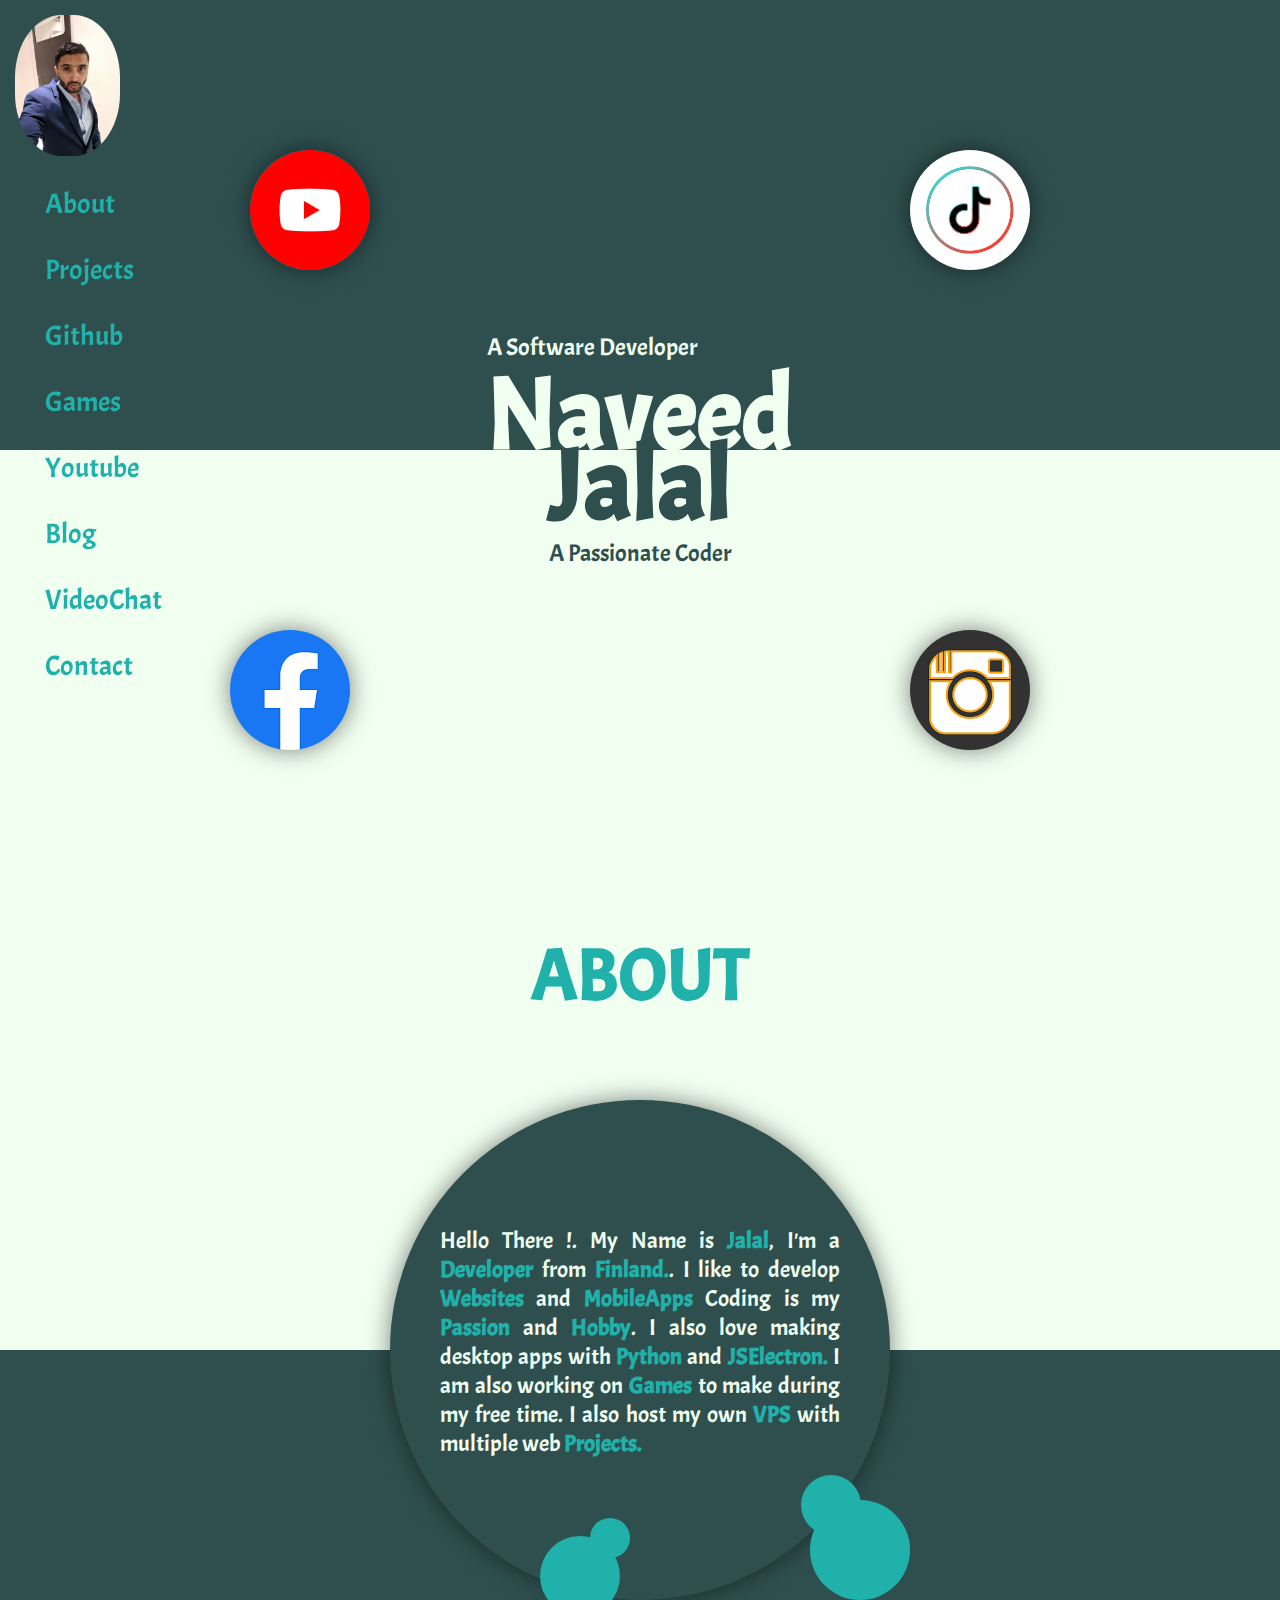
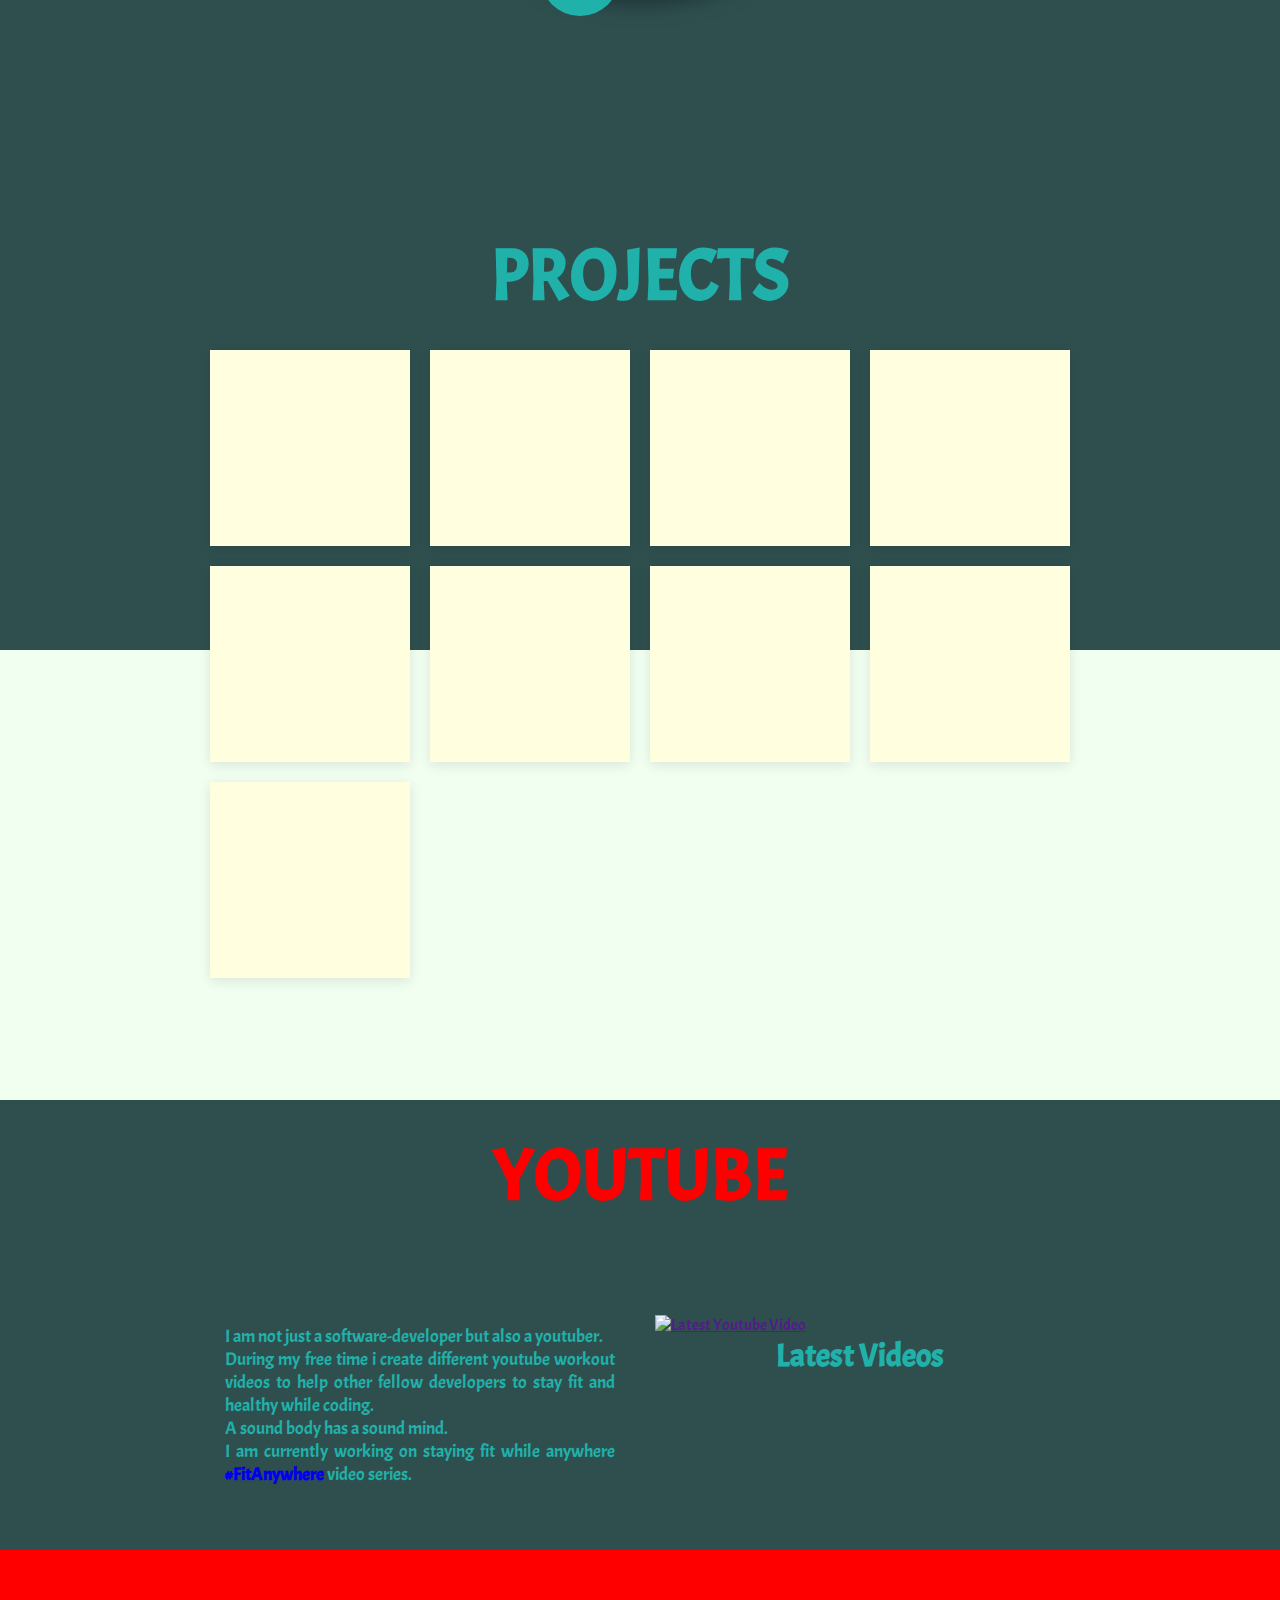
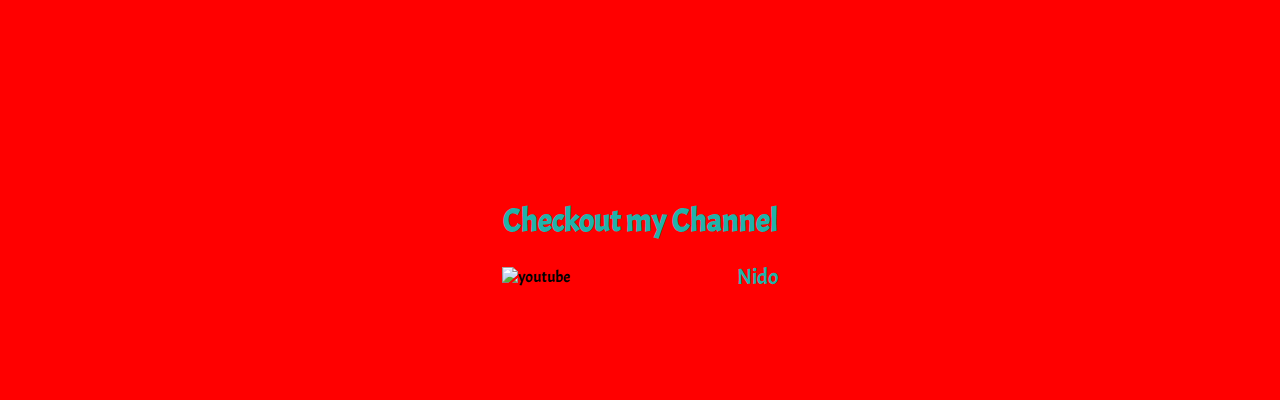
==== index.html @ ad1ca753 "media queries with social media icons" ====
<!DOCTYPE html>
<html lang="en">

<head>
    <meta charset="UTF-8">
    <meta name="viewport" content="width=device-width, initial-scale=1.0">
    <link rel="shortcut icon" href="./Website/assets/images/logo.png" type="image/x-icon" id="favicon">

    <title>Jalal Naveed</title>
    <!-- Google fonts -->
    <link href="https://fonts.googleapis.com/css2?family=Acme&display=swap" rel="stylesheet">
    <!-- Style Sheet-->
    <link rel="stylesheet" href="./Website/assets/scss/main.css">
</head>

<body>
    <nav class="navbar">
        <a href="#about" class="navbar__link">About</a>
        <a href="#projects" class="navbar__link">Projects</a>
        <a href="#" class="navbar__link">Github</a>
        <a href="#" class="navbar__link">Games</a>
        <a href="#youtube" class="navbar__link">Youtube</a>
        <a href="#" class="navbar__link">Blog</a>
        <a href="#" class="navbar__link">VideoChat</a>
        <a href="#" class="navbar__link">Contact</a>
    </nav>



    <header class="section" data-color="dark">
        <image src="./Website/assets/images/logo.png" alt="JN" class="logo">
            <label for="hamburger">
                <input type="checkbox" name="hamburger" id="hamburger">
                <div class="hamburger">
                    <span></span>
                    <span></span>
                    <span></span>
                </div>
            </label>
            <div class="title-container">
                <h2 class="sub-title top">A Software Developer</h2>
                <h1 class="title"></h1>
                <span class="dark">Naveed</span>
                <span class="primary">Jalal</span>

                <!-- <h1>Jalal Naveed</h1> -->

                <h2 class="sub-title bottom">A Passionate Coder</h2>
            </div>

    </header>

    <section class="section" id="about" data-color="light">
        <h2 class="heading">About</h2>
        <div class="content">
            <p>
                Hello There !. My Name is <strong>Jalal</strong>,
                I'm a <strong>Developer</strong> from <strong>Finland.</strong>.
                I like to develop <strong>Websites</strong> and <strong>MobileApps</strong>
                Coding is my <strong>Passion</strong> and <strong>Hobby</strong>. I also
                love making desktop apps with <strong>Python</strong> and <strong>JSElectron.</strong>
                I am also working on <strong>Games</strong> to make during my free time.
                I also host my own <strong>VPS</strong> with multiple web <strong>Projects.</strong>
            </p>
            <div class="bubble"></div>
            <div class="bubble"></div>
            <div class="bubble"></div>
            <div class="bubble"></div>
            <div class="bubble"></div>
        </div>

        <div class="social-media-icons">
            <div class="icon youtube"></div>
            <div class="icon facebook"></div>
            <div class="icon instagram"></div>
            <div class="icon tiktok"></div>
        </div>
    </section>

    <section class="section" id="projects" data-color="light">

        <h2 class="heading">Projects</h2>

        <div class="project-grid">

            <div class="project col-2">
                <div class="image" style="background-image: url('./Website/assets/images/projects/Tenserflow.png')">
                </div>
                <h3 href="#" class="isProject">Machine Learning-Tenserflow</h3>
            </div>

            <div class="project col-2 row-2">
                <div class="image" style="background-image: url('./Website/assets/images/projects/djangoecom.png')">
                </div>
                <h3 href="#" class="isProject">Django-Ecommerce</h3>
            </div>
            <div class="project">
                <div class="image"
                    style="background-image: url('./Website/assets/images/projects/masterthesisrobot.png')"></div>
                <h3 href="#" class="isProject">RoboticsIntelligence-Webots</h3>
            </div>
            <div class="project row-2">
                <div class="image"
                    style="background-image: url('./Website/assets/images/projects/reactjsmovieapp.png')">
                </div>
                <h3 href="#" class="isProject">MovieInfoReactJs</h3>
            </div>
            <div class="project">
                <div class="image" style="background-image: url('./Website/assets/images/projects/Snakegame.png')">
                </div>
                <h3 href="#" class="isProject">ESLint SnakeGame</h3>
            </div>
            <div class="project">
                <div class="image" style="background-image: url('./Website/assets/images/projects/jsvirtualapp.png')">
                </div>
                <h3 href="#" class="isProject">A.I Notes App</h3>
            </div>
            <div class="project">
                <div class="image"
                    style="background-image: url('./Website/assets/images/projects/Mevnstackchatapp.png')">
                </div>
                <h3 href="#" class="isProject">MEVNStack-ChatApp</h3>
            </div>
            <div class="project">
                <div class="image"
                    style="background-image: url('./Website/assets/images/projects/LAMPStack-Chatapp.png')">
                </div>
                <h3 href="#" class="isProject">LAMPStack-ChatApp</h3>
            </div>
            <div class="project">
                <div class="image" style="background-image: url('./Website/assets/images/projects/Djangoblog.png')">
                </div>
                <h3 href="#" class="isProject">Django-BlogApp</h3>
            </div>
        </div>
    </section>


    <section class="section" id="youtube" data-color="light">
        <h2 class="heading">Youtube</h2>
        <div class="description">
            I am not just a software-developer but also a youtuber. <br>During my free time i create different youtube
            workout videos to help other fellow developers to stay fit and healthy while coding.<br> A sound body has a
            sound mind.<br>
            I am currently working on staying fit while anywhere <a href="#" class="content"><b>#FitAnywhere</b>
            </a>video series.
        </div>
        <div class="latest-video">
            <a href="">
                <img
                     src="./Website/assets/images/youtube/youtube-thumbnail.png" 
                     alt="Latest Youtube Video"
                    class="thumbnail"
                    />
            </a>            
            <h3>Latest Videos</h3>
        </div>
        <div class="channel">
            <h3>Checkout my Channel</h3>
            <div class="yt-link">
                <img src="./Website/assets/images/youtube/youtube-logo.png" alt="youtube" class="yt-logo" />
                <p>Nido</p>
            </div>
        </div>
    </section>


    <script src="./Website/assets/js/main.js"></script>   
    </body>
</html>
---- Website/assets/scss/main.css ----
body {
  width: 100%;
  overflow-x: hidden;
  margin: 0;
  padding: 0;
  font-family: 'Acme', sans-serif;
}

.top {
  -ms-flex-item-align: start;
      align-self: flex-start;
  color: honeydew;
  font-size: 55px;
  font-weight: 900;
}

.bottom {
  color: darkslategray;
  font-size: 55px;
  font-weight: 900;
}

.primary {
  font-size: 102px;
  font-weight: 900;
  color: darkslategray;
  line-height: 0.7;
}

.dark {
  font-size: 102px;
  font-weight: 900;
  color: honeydew;
  line-height: 0.7;
}

.light {
  color: lightseagreen;
}

.navbar {
  position: fixed;
  top: 50%;
  left: 30px;
  -webkit-transform: translateY(-50%);
          transform: translateY(-50%);
  z-index: 999;
  display: -webkit-box;
  display: -ms-flexbox;
  display: flex;
  -webkit-box-orient: vertical;
  -webkit-box-direction: normal;
      -ms-flex-direction: column;
          flex-direction: column;
  -webkit-box-pack: center;
      -ms-flex-pack: center;
          justify-content: center;
  -webkit-box-align: start;
      -ms-flex-align: start;
          align-items: flex-start;
}

.navbar .navbar__link {
  margin: 0 15px 30px;
  color: lightseagreen;
  font-size: 28px;
  font-weight: 100;
  text-decoration: none;
  -webkit-box-sizing: border-box;
          box-sizing: border-box;
}

.navbar .navbar__link:hover {
  color: lightseagreen;
  border-bottom: 5px solid lightseagreen;
}

.navbar .navbar__link.light {
  color: lightseagreen;
}

.navbar .navbar__link.light:hover {
  border-bottom: 2px solid #008cdd;
}

@media screen and (max-width: 860px) {
  .navbar {
    left: 15px;
  }
  .navbar .navbar__link {
    font: size 18px;
  }
}

@media screen and (max-width: 768px) {
  .navbar {
    width: 100vw;
    height: 100vh;
    position: fixed;
    left: 100vw;
    -webkit-box-align: end;
        -ms-flex-align: end;
            align-items: flex-end;
    -webkit-box-pack: center;
        -ms-flex-pack: center;
            justify-content: center;
    display: block;
    -webkit-transition: all 0.2s linear;
    transition: all 0.2s linear;
    background: -webkit-gradient(linear, left top, right top, color-stop(50%, darkslategray), color-stop(50%, honeydew));
    background: linear-gradient(to right, darkslategray 50%, honeydew 50%);
  }
  .navbar.active {
    left: 0vw;
  }
  .navbar .navbar__link {
    color: lightseagreen;
    font-size: 14px;
  }
}

.section {
  width: 100vw;
  height: 100vh;
  background: darkslategray;
  background: -webkit-gradient(linear, left top, left bottom, color-stop(50%, darkslategray), color-stop(50%, honeydew));
  background: linear-gradient(to bottom, darkslategray 50%, honeydew 50%);
  display: -ms-grid;
  display: grid;
  -ms-grid-columns: 150px auto 150px;
      grid-template-columns: 150px auto 150px;
  -ms-grid-rows: 150px auto 150px;
      grid-template-rows: 150px auto 150px;
}

.section:nth-child(odd) {
  background: -webkit-gradient(linear, left bottom, left top, color-stop(50%, darkslategray), color-stop(50%, honeydew));
  background: linear-gradient(to top, darkslategray 50%, honeydew 50%);
}

.heading {
  color: lightseagreen;
  font-size: 72px;
  font-weight: 900;
  text-align: center;
  text-transform: uppercase;
  -ms-grid-column: 2;
  -ms-grid-column-span: 1;
  grid-column: 2/3;
  margin: 30px 0px 0px;
}

@media screen and (max-width: 768px) {
  header {
    background: -webkit-gradient(linear, left darkslategray 50%, color-stop(50%, lightseagreen));
    background: linear-gradient(to left darkslategray 50%, lightseagreen 50%);
  }
}

header .logo {
  width: 105px;
  margin: 15px;
  -ms-grid-column: 1;
  -ms-grid-column-span: 1;
  grid-column: 1/2;
  border-radius: 44%;
}

header .title-container {
  -ms-grid-column: 2;
  -ms-grid-column-span: 1;
  grid-column: 2/3;
  -ms-grid-row: 2;
  -ms-grid-row-span: 1;
  grid-row: 2/3;
  justify-self: center;
  display: -webkit-box;
  display: -ms-flexbox;
  display: flex;
  -webkit-box-orient: vertical;
  -webkit-box-direction: normal;
      -ms-flex-direction: column;
          flex-direction: column;
  -webkit-box-pack: center;
      -ms-flex-pack: center;
          justify-content: center;
  -webkit-box-align: center;
      -ms-flex-align: center;
          align-items: center;
}

@media screen and (max-width: 767px) {
  header .title-container {
    -ms-grid-column: 1;
    -ms-grid-column-span: 3;
    grid-column: 1/4;
  }
}

header .title-container .title {
  font-size: 102px;
  font-weight: 900;
  line-height: -2;
  margin: 0;
}

@media screen and (max-width: 1024px) {
  header .title-container .title {
    font-size: 62px;
  }
}

@media screen and (max-width: 767px) {
  header .title-container .title {
    font-size: 48px;
  }
}

header .title-container .sub-title {
  font-size: 24px;
  line-height: 1;
  font-weight: 100;
}

header .title-container .sub-title.dark {
  -ms-flex-item-align: start;
      align-self: flex-start;
}

header .title-container .sub-title.primary {
  -ms-flex-item-align: end;
      align-self: flex-end;
}

@media screen and (max-width: 767px) {
  header .title-container .sub-title {
    font-size: 18px;
  }
}

header label {
  display: none;
  position: fixed;
  z-index: 999;
  top: 30px;
  right: 30px;
  width: 45px;
  height: 23px;
}

header label input {
  display: none;
}

header label input:checked ~ .hamburger span {
  margin: 0;
  -webkit-transition: all 0.1s linear;
  transition: all 0.1s linear;
}

header label input:checked ~ .hamburger span:first-child {
  -webkit-transform-origin: 75%, 0%;
          transform-origin: 75%, 0%;
  -webkit-transform: rotate(295deg);
          transform: rotate(295deg);
}

header label input:checked ~ .hamburger span:nth-child(2) {
  opacity: 0;
}

header label input:checked ~ .hamburger span:last-of-type {
  -webkit-transform-origin: 75%, 100%;
          transform-origin: 75%, 100%;
  -webkit-transform: rotate(-295deg);
          transform: rotate(-295deg);
}

header label .hamburger span {
  display: block;
  width: 100%;
  height: 5px;
  margin-bottom: 4px;
  border-radius: 3px;
  background: lightseagreen;
  -webkit-transition: all 0.2s linear;
  transition: all 0.2s linear;
}

header label .hamburger span:last-of-type {
  margin-bottom: 0px;
}

@media screen and (max-width: 768px) {
  header label {
    display: block;
  }
}

@media screen and (max-width: 320px) {
  header label {
    display: block;
  }
}

#about {
  display: -ms-grid;
  display: grid;
  -ms-grid-columns: 1fr 3fr 1fr;
      grid-template-columns: 1fr 3fr 1fr;
  -ms-grid-rows: 1fr 3fr 1fr;
      grid-template-rows: 1fr 3fr 1fr;
}

#about .content {
  -ms-grid-column: 2;
  -ms-grid-column-span: 1;
  grid-column: 2/3;
  -ms-grid-row: 2;
  -ms-grid-row-span: 1;
  grid-row: 2/3;
  width: 400px;
  height: 400px;
  border-radius: 50%;
  padding: 50px;
  background: darkslategray;
  -webkit-box-shadow: 0px 0px 25px 0px rgba(0, 0, 0, 0.5);
          box-shadow: 0px 0px 25px 0px rgba(0, 0, 0, 0.5);
  justify-self: center;
  -ms-flex-item-align: center;
      align-self: center;
  position: relative;
  display: -webkit-box;
  display: -ms-flexbox;
  display: flex;
  -webkit-box-pack: center;
      -ms-flex-pack: center;
          justify-content: center;
  -webkit-box-align: center;
      -ms-flex-align: center;
          align-items: center;
}

@media screen and (max-width: 768px) {
  #about .content {
    -ms-grid-column: 1;
    -ms-grid-column-span: 3;
    grid-column: 1/4;
    width: 300px;
    height: 320px;
    padding: 40px;
  }
}

#about .content p {
  color: honeydew;
  font-size: 23px;
  font-weight: 100;
  text-align: justify;
  margin-top: 6px;
}

#about .content p strong {
  color: lightseagreen;
  font-weight: 800;
}

@media screen and (max-width: 768px) {
  #about .content p {
    font-size: 16px;
  }
}

#about .content .bubble {
  background: lightseagreen;
  border-radius: 50%;
  position: absolute;
}

#about .content .bubble:nth-child(2) {
  width: 80px;
  height: 80px;
  left: 30%;
  bottom: 0%;
  -webkit-transform: translateY(20%);
          transform: translateY(20%);
}

#about .content .bubble:nth-child(3) {
  width: 40px;
  height: 40px;
  left: 40%;
  bottom: 10%;
  -webkit-transform: translateY(20%);
          transform: translateY(20%);
}

#about .content .bubble:nth-child(4) {
  width: 100px;
  height: 100px;
  left: 100%;
  top: 80%;
  -webkit-transform: translateX(-80%);
          transform: translateX(-80%);
}

#about .content .bubble:nth-child(5) {
  width: 60px;
  height: 60px;
  left: 75%;
  top: 75%;
  -webkit-transform: translateX(60%);
          transform: translateX(60%);
}

@media screen and (max-width: 766px) {
  #about .content .bubble {
    display: block;
  }
}

#about .icon {
  width: 120px;
  height: 120px;
  border-radius: 50%;
  position: absolute;
  background-color: lightseagreen;
  background-repeat: no-repeat;
  background-position: center;
  -webkit-box-shadow: 0px 0px 25px 0px rgba(0, 0, 0, 0.5);
          box-shadow: 0px 0px 25px 0px rgba(0, 0, 0, 0.5);
  -webkit-animation: sinkOut 0.5s forwards;
          animation: sinkOut 0.5s forwards;
}

#about .icon:hover {
  -webkit-animation: sinkIn 0.5s forwards;
          animation: sinkIn 0.5s forwards;
}

#about .icon.youtube {
  top: 150px;
  left: 250px;
  background-image: url("/Website/assets/images/about/youtube.png");
  background-size: contain;
}

#about .icon.facebook {
  bottom: 150px;
  left: 230px;
  background-image: url("/Website/assets/images/about/facebook.png");
  background-size: 200;
}

#about .icon.instagram {
  bottom: 150px;
  right: 250px;
  background-image: url("/Website/assets/images/about/instagram.png");
  background-size: 700;
}

#about .icon.tiktok {
  top: 150px;
  right: 250px;
  background-image: url("/Website/assets/images/about/tiktok.png");
  background-size: contain;
}

@-webkit-keyframes sinkIn {
  0% {
    -webkit-box-shadow: 0px 0px 25px 0px rgba(0, 0, 0, 0.5);
            box-shadow: 0px 0px 25px 0px rgba(0, 0, 0, 0.5);
  }
  50% {
    -webkit-box-shadow: none;
            box-shadow: none;
  }
  100% {
    -webkit-box-shadow: insert 0px 0px 15px 0px rgba(0, 0, 0, 0.5);
            box-shadow: insert 0px 0px 15px 0px rgba(0, 0, 0, 0.5);
  }
}

@keyframes sinkIn {
  0% {
    -webkit-box-shadow: 0px 0px 25px 0px rgba(0, 0, 0, 0.5);
            box-shadow: 0px 0px 25px 0px rgba(0, 0, 0, 0.5);
  }
  50% {
    -webkit-box-shadow: none;
            box-shadow: none;
  }
  100% {
    -webkit-box-shadow: insert 0px 0px 15px 0px rgba(0, 0, 0, 0.5);
            box-shadow: insert 0px 0px 15px 0px rgba(0, 0, 0, 0.5);
  }
}

@-webkit-keyframes sinkOut {
  0% {
    -webkit-box-shadow: insert 0px 0px 15px 0px rgba(0, 0, 0, 0.5);
            box-shadow: insert 0px 0px 15px 0px rgba(0, 0, 0, 0.5);
  }
  50% {
    -webkit-box-shadow: none;
            box-shadow: none;
  }
  100% {
    -webkit-box-shadow: 0px 0px 25px 0px rgba(0, 0, 0, 0.5);
            box-shadow: 0px 0px 25px 0px rgba(0, 0, 0, 0.5);
  }
}

@keyframes sinkOut {
  0% {
    -webkit-box-shadow: insert 0px 0px 15px 0px rgba(0, 0, 0, 0.5);
            box-shadow: insert 0px 0px 15px 0px rgba(0, 0, 0, 0.5);
  }
  50% {
    -webkit-box-shadow: none;
            box-shadow: none;
  }
  100% {
    -webkit-box-shadow: 0px 0px 25px 0px rgba(0, 0, 0, 0.5);
            box-shadow: 0px 0px 25px 0px rgba(0, 0, 0, 0.5);
  }
}

#projects .project-grid {
  -ms-grid-column: 2;
  -ms-grid-column-span: 1;
  grid-column: 2/3;
  -ms-grid-row: 2;
  -ms-grid-row-span: 1;
  grid-row: 2/3;
  display: -ms-grid;
  display: grid;
  -ms-grid-columns: (350px)[4];
      grid-template-columns: repeat(4, 350px);
  -ms-grid-rows: (196px)[3];
      grid-template-rows: repeat(3, 196px);
  grid-gap: 20px;
  -ms-grid-column-align: center;
      justify-self: center;
  -ms-grid-row-align: center;
      align-self: center;
}

#projects .project-grid .project {
  position: relative;
  background: lightyellow;
  display: -webkit-box;
  display: -ms-flexbox;
  display: flex;
  -webkit-box-pack: center;
      -ms-flex-pack: center;
          justify-content: center;
  -webkit-box-align: center;
      -ms-flex-align: center;
          align-items: center;
  -webkit-box-shadow: 0px 3px 12px 0px rgba(0, 0, 0, 0.1);
          box-shadow: 0px 3px 12px 0px rgba(0, 0, 0, 0.1);
}

#projects .project-grid .project.col-2 {
  grid-column: span 1;
}

#projects .project-grid .project.row-2 {
  grid-row: span 1;
}

#projects .project-grid .project .image {
  width: 100%;
  height: 100%;
  background-position: center;
  background-size: cover;
  background-repeat: no-repeat;
  -webkit-transition: -webkit-filter 0.2s linear;
  transition: -webkit-filter 0.2s linear;
  transition: filter 0.2s linear;
  transition: filter 0.2s linear, -webkit-filter 0.2s linear;
}

#projects .project-grid .project h3 {
  position: absolute;
  width: 100%;
  font-size: 32px;
  color: silver;
  line-height: 196px;
  text-align: center;
  font-weight: 700;
}

#projects .project-grid .project h3 a {
  color: inherit;
  text-decoration: none;
}

#projects .project-grid .project .isProject {
  opacity: 0;
  color: lightseagreen;
  -webkit-transition: opacity 0.2s linear;
  transition: opacity 0.2s linear;
  text-shadow: 3px 3px rgba(0, 0, 0, 0.2);
}

#projects .project-grid .project:hover h3 {
  opacity: 1;
  display: block;
}

#projects .project-grid .project:hover .image {
  -webkit-filter: saturate(0) blur(5px);
          filter: saturate(0) blur(5px);
}

@media screen and (max-width: 1919px) {
  #projects .project-grid {
    -ms-grid-columns: (300px)[4];
        grid-template-columns: repeat(4, 300px);
    -ms-grid-rows: 6, 168px;
        grid-template-rows: 6, 168px;
  }
}

@media screen and (max-width: 1600px) {
  #projects .project-grid {
    -ms-grid-columns: (230px)[4];
        grid-template-columns: repeat(4, 230px);
    -ms-grid-rows: 6, 129px;
        grid-template-rows: 6, 129px;
  }
  #projects .project-grid .project h3 {
    font-size: 32px;
  }
}

@media screen and (max-width: 1366px) {
  #projects .project-grid {
    -ms-grid-columns: (200px)[4];
        grid-template-columns: repeat(4, 200px);
    -ms-grid-rows: 6, 112px;
        grid-template-rows: 6, 112px;
  }
  #projects .project-grid .project h3 {
    font-size: 22px;
  }
}

@media screen and (max-width: 960px) {
  #projects .project-grid {
    -ms-grid-columns: (180px)[3];
        grid-template-columns: repeat(3, 180px);
    -ms-grid-rows: 5, 101px;
        grid-template-rows: 5, 101px;
  }
}

@media screen and (max-width: 768px) {
  #projects .project-grid {
    -ms-grid-columns: (1fr)[2];
        grid-template-columns: repeat(2, 1fr);
    -ms-grid-rows: 10, 150px;
        grid-template-rows: 10, 150px;
    width: 100%;
    grid-column: span 1;
    padding: 20px;
    -webkit-box-sizing: border-box;
            box-sizing: border-box;
  }
  #projects .project-grid .project h3 {
    font-size: 32px;
  }
  #projects .project-grid .project.col-2 {
    grid-column: span 1;
  }
  #projects .project-grid .project.row-2 {
    grid-row: span 1;
  }
}

@media screen and (max-width: 640px) {
  #projects .project-grid {
    -ms-grid-columns: (1fr)[1];
        grid-template-columns: repeat(1, 1fr);
    -ms-grid-rows: 10, 550px;
        grid-template-rows: 10, 550px;
  }
}

@media screen and (max-width: 1024px) {
  #projects {
    -ms-grid-columns: 125px auto;
        grid-template-columns: 125px auto;
  }
}

@media screen and (max-width: 768px) {
  #projects {
    -ms-grid-columns: 1fr;
        grid-template-columns: 1fr;
  }
  #projects .heading {
    grid-column: auto;
  }
}

@media screen and (max-width: 640px) {
  #projects {
    height: auto;
  }
}

#youtube {
  background: -webkit-gradient(linear, left bottom, left top, color-stop(50%, #ff0000), color-stop(50%, darkslategray));
  background: linear-gradient(to top, #ff0000 50%, darkslategray 50%);
  -ms-grid-columns: 200px 1fr 1fr 200px;
      grid-template-columns: 200px 1fr 1fr 200px;
  -ms-grid-rows: 200px 1fr 200px;
      grid-template-rows: 200px 1fr 200px;
}

#youtube .heading {
  color: red;
  -ms-grid-column: 2;
  -ms-grid-column-span: 2;
  grid-column: 2/4;
}

@media screen and (max-width: 768px) {
  #youtube .heading {
    grid-column: auto;
    grid-row: auto;
  }
}

#youtube h3 {
  color: lightseagreen;
  font-size: 32px;
  text-align: center;
  margin: 0;
  padding: 0;
}

#youtube .description {
  -ms-grid-column: 2;
  -ms-grid-column-span: 1;
  grid-column: 2/3;
  -ms-grid-row: 2;
  -ms-grid-row-span: 1;
  grid-row: 2/3;
  padding: 25px;
  -webkit-box-sizing: border-box;
          box-sizing: border-box;
  color: lightseagreen;
  -ms-grid-column-align: center;
      justify-self: center;
  width: 100%;
  max-width: 620px;
  font-size: 18px;
  text-align: justify;
}

#youtube .description a {
  text-decoration: none;
  width: 50%;
  height: 50%;
  max-width: 520px;
}

@media screen and (max-width: 768px) {
  #youtube .description {
    grid-column: auto;
    grid-row: auto;
  }
}

#youtube .latest-video {
  -ms-grid-column: 3;
  -ms-grid-column-span: 1;
  grid-column: 3/4;
  -ms-grid-row: 2;
  -ms-grid-row-span: 1;
  grid-row: 2/3;
  padding: 15px;
  -webkit-box-sizing: border-box;
          box-sizing: border-box;
}

#youtube .latest-video .thumbnail {
  display: block;
  width: 100%;
  max-width: 420px;
  margin: 0 auto;
}

@media screen and (max-width: 768px) {
  #youtube .latest-video {
    grid-column: auto;
    grid-row: auto;
  }
}

#youtube .channel {
  -ms-grid-column: 1;
  -ms-grid-column-span: 4;
  grid-column: 1/5;
  -ms-grid-row: 3;
  -ms-grid-row-span: 1;
  grid-row: 3/4;
}

#youtube .channel .yt-link {
  display: -webkit-box;
  display: -ms-flexbox;
  display: flex;
  -webkit-box-pack: center;
      -ms-flex-pack: center;
          justify-content: center;
  -webkit-box-align: center;
      -ms-flex-align: center;
          align-items: center;
}

#youtube .channel .yt-link .yt-logo {
  width: 220px;
}

#youtube .channel .yt-link p {
  color: lightseagreen;
  font-size: 22px;
  margin-left: 15px;
}

@media screen and (max-width: 768px) {
  #youtube .channel {
    grid-column: auto;
    grid-row: auto;
  }
}

@media screen and (max-width: 768px) {
  #youtube {
    -ms-grid-columns: auto;
        grid-template-columns: auto;
    -ms-grid-rows: auto;
        grid-template-rows: auto;
  }
}

@media screen and (max-width: 640px) {
  #youtube {
    height: auto;
  }
}
/*# sourceMappingURL=main.css.map */
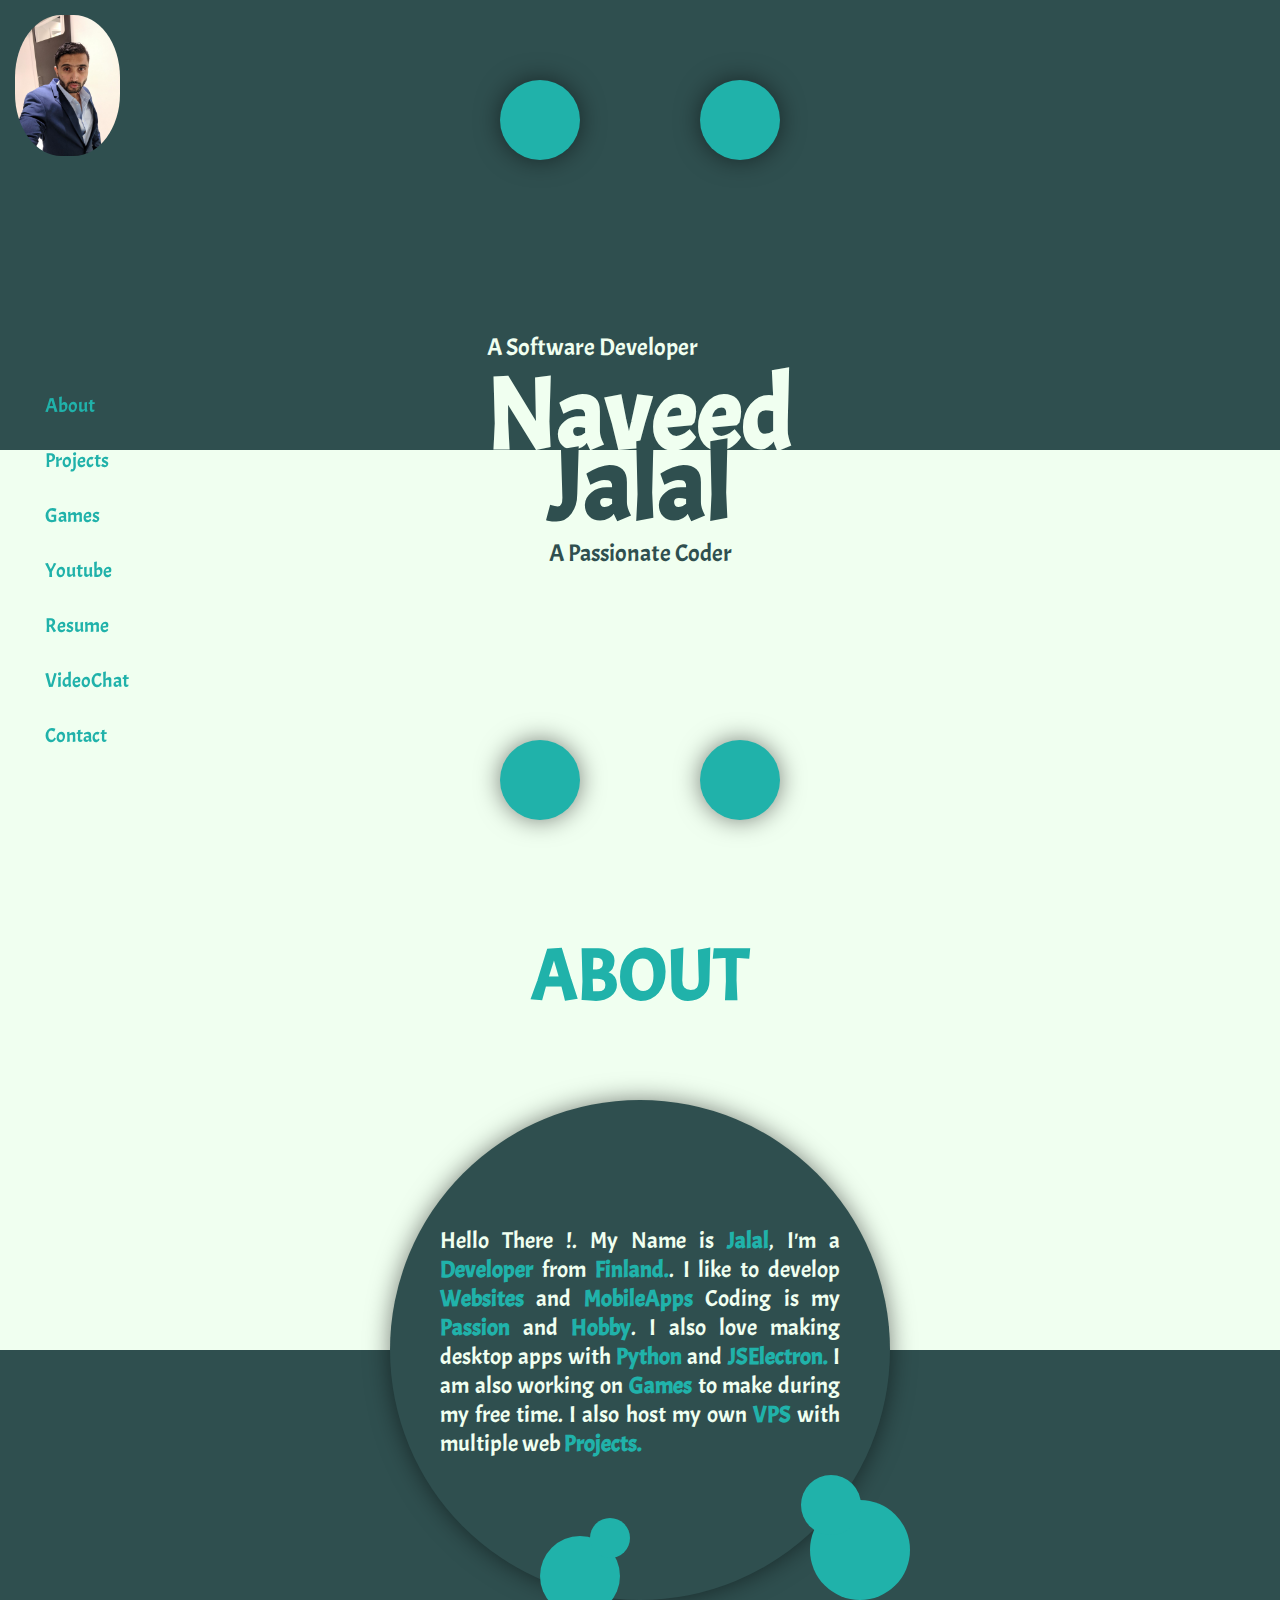
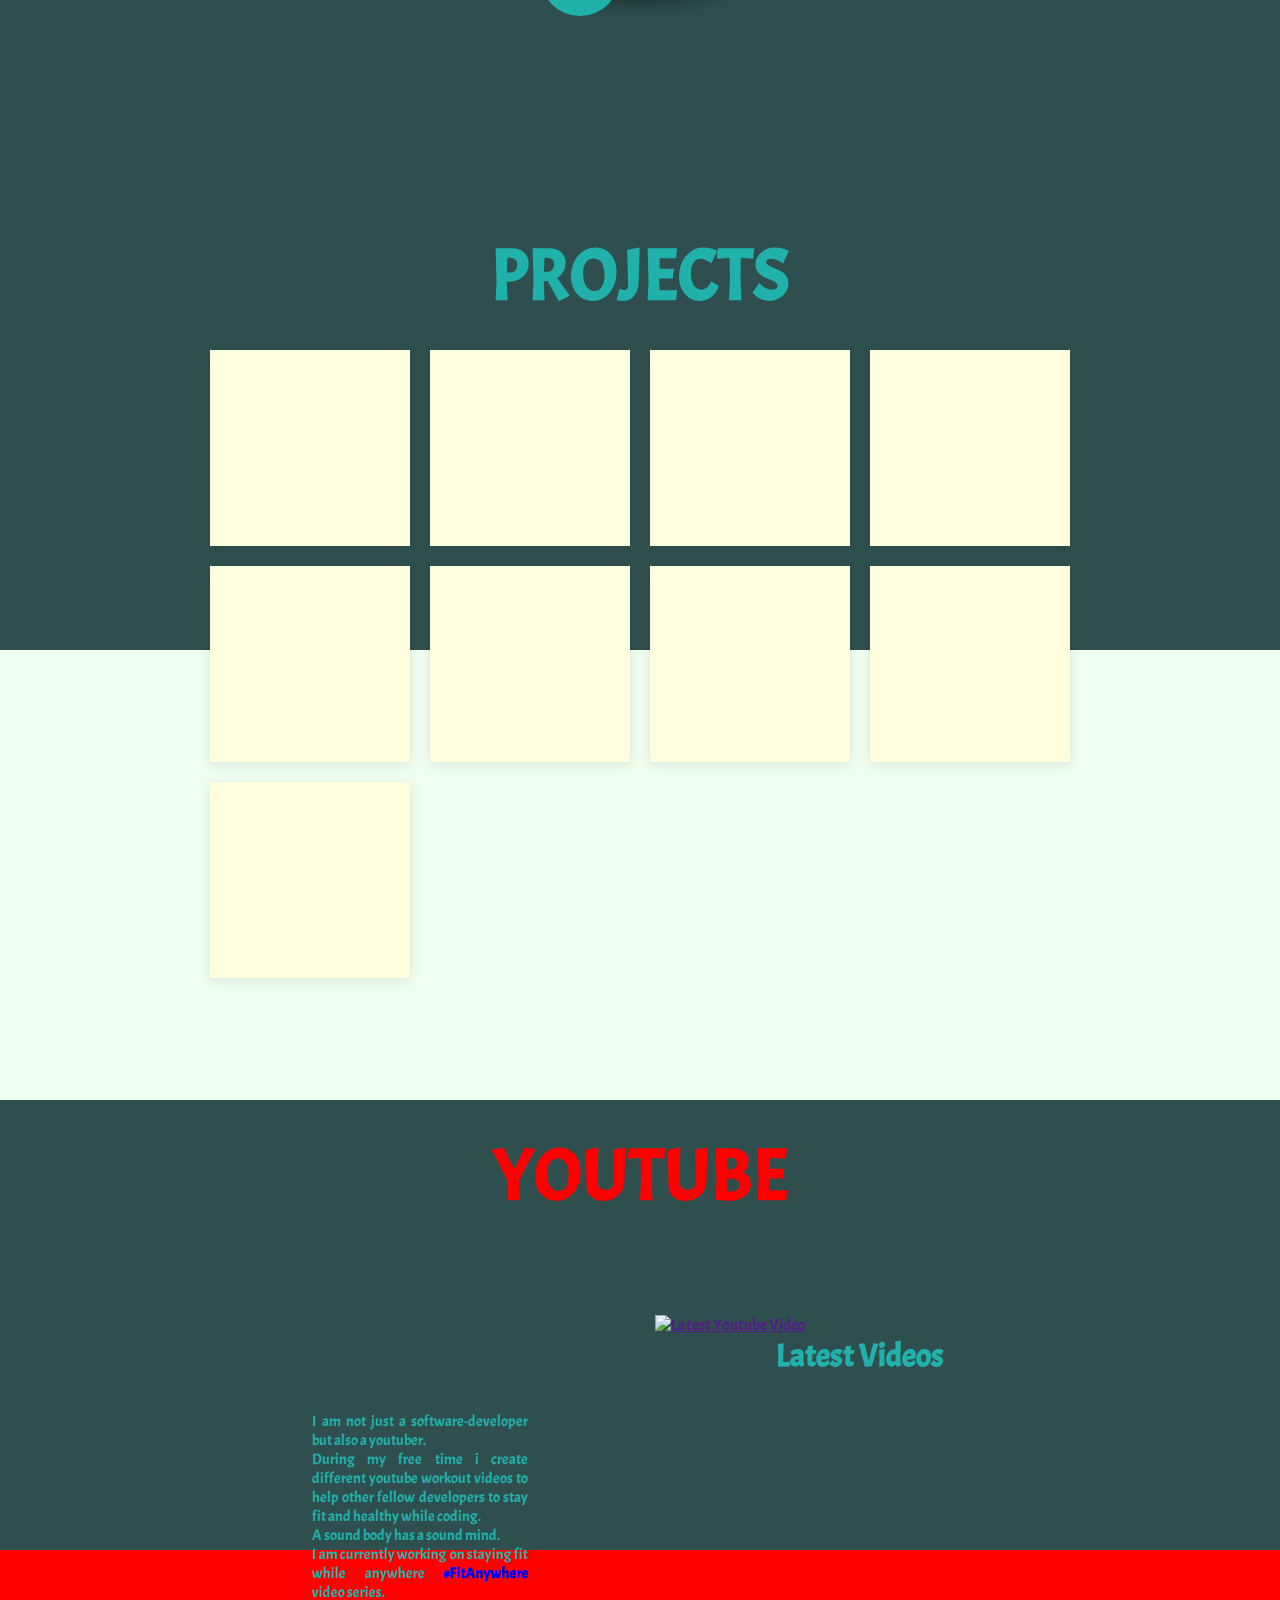
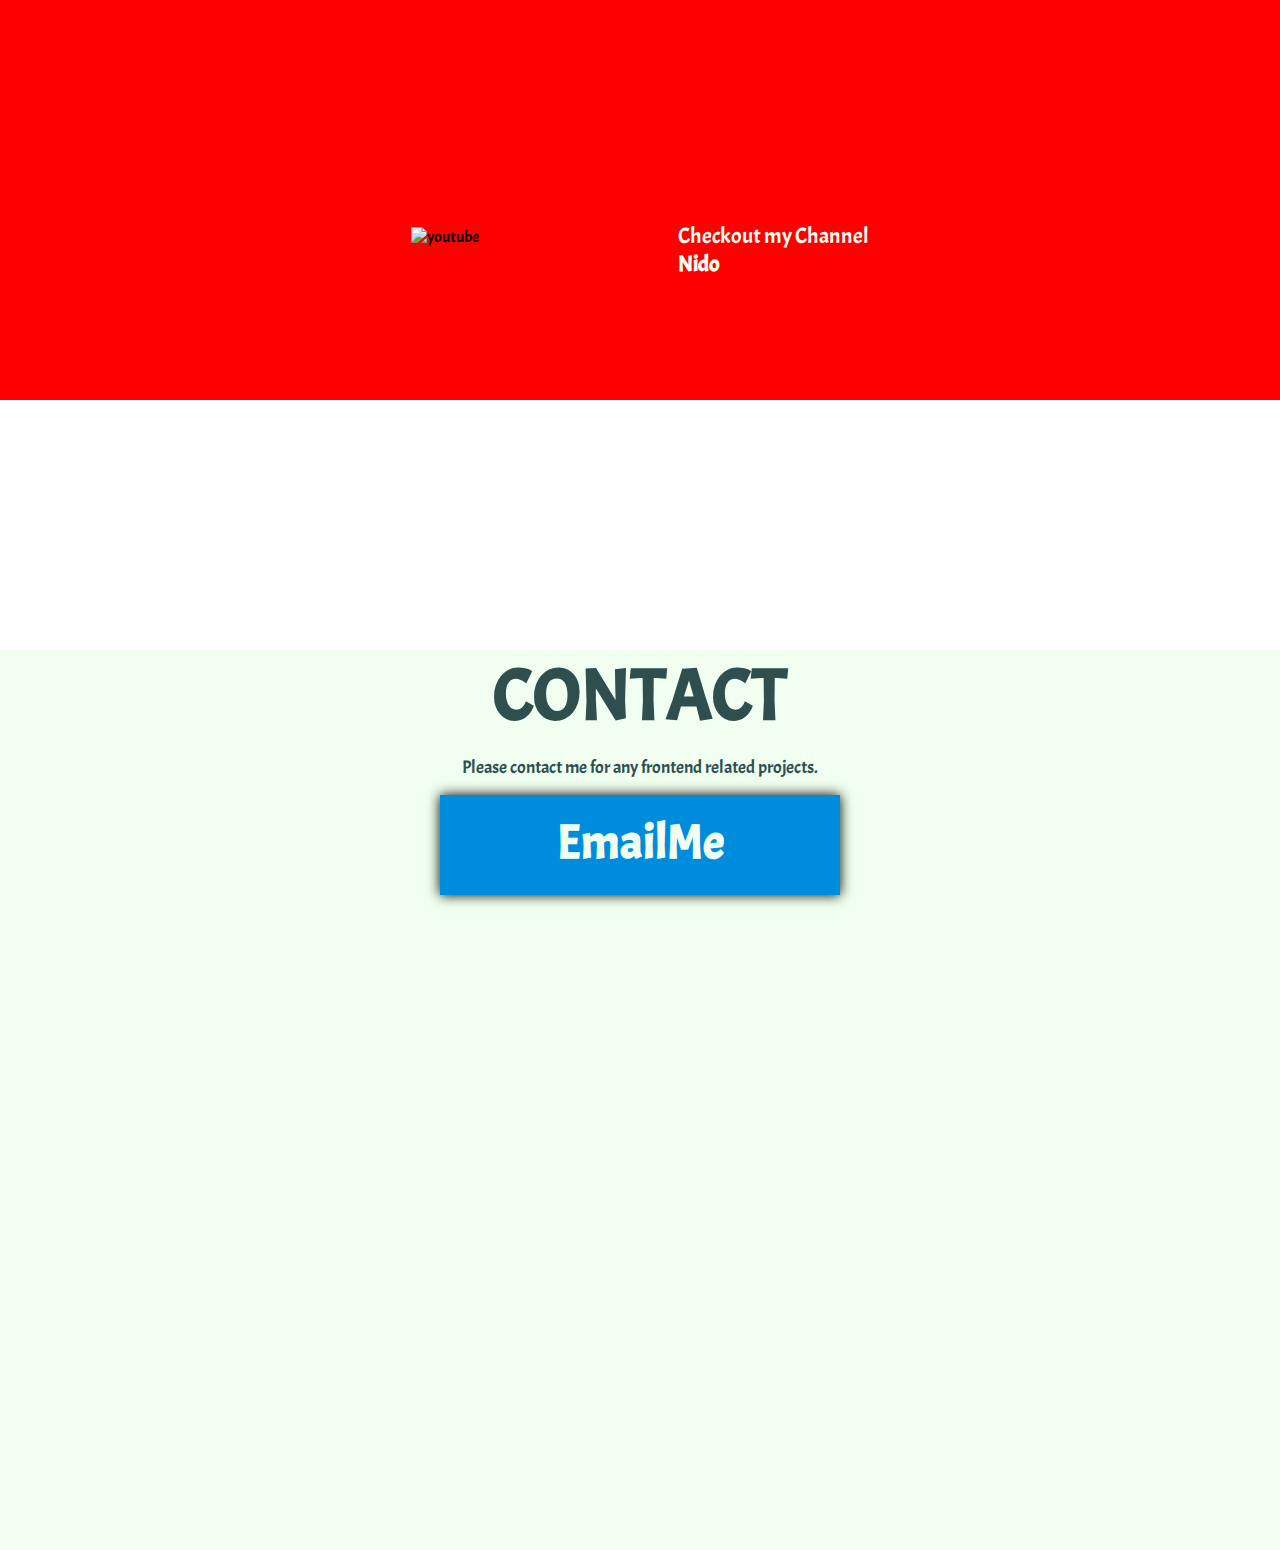
==== commit 96228f4e: "NavBar Links Updated" ====
--- a/index.html
+++ b/index.html
@@ -15,14 +15,13 @@
 
 <body>
     <nav class="navbar">
-        <a href="#about" class="navbar__link">About</a>
+        <a href="https://www.linkedin.com/in/jalalnaveed/" class="navbar__link">About</a>
         <a href="#projects" class="navbar__link">Projects</a>
-        <a href="#" class="navbar__link">Github</a>
         <a href="#" class="navbar__link">Games</a>
-        <a href="#youtube" class="navbar__link">Youtube</a>
-        <a href="#" class="navbar__link">Blog</a>
-        <a href="#" class="navbar__link">VideoChat</a>
-        <a href="#" class="navbar__link">Contact</a>
+        <a href="https://www.youtube.com/channel/UCjbCbxjOFMat-D_lZ8atgcg" class="navbar__link">Youtube</a>
+        <a href="https://media-exp1.licdn.com/media/AAYUAgR3AAgAAQAAAAAAADHBaIXjFEA9RyOfC7z42BXDLw.png" class="navbar__link">Resume</a>
+        <a href="https://discord.gg/VKcAu6X5" class="navbar__link">VideoChat</a>
+        <a href="#contact" class="navbar__link">Contact</a>
     </nav>
 
 
@@ -156,15 +155,22 @@
             <h3>Latest Videos</h3>
         </div>
         <div class="channel">
-            <h3>Checkout my Channel</h3>
+            <h3></h3>
             <div class="yt-link">
                 <img src="./Website/assets/images/youtube/youtube-logo.png" alt="youtube" class="yt-logo" />
-                <p>Nido</p>
+                <p>Checkout my Channel <br> <strong>Nido</strong></p>
             </div>
         </div>
     </section>
-
+  
+    <footer id="contact">
+        <div class="container">
+        <h2 class="heading">Contact </h2>
+        <p>Please contact me for any frontend related projects.</p>
+        <a href="mailto:syednaveedjalal@gmail.com" class="button">EmailMe</a>
+    </div>
+    </footer>
 
     <script src="./Website/assets/js/main.js"></script>   
     </body>
-</html>+</html>
--- a/Website/assets/scss/main.css
+++ b/Website/assets/scss/main.css
@@ -6,41 +6,41 @@
   font-family: 'Acme', sans-serif;
 }
 
-.top {
+body .top {
   -ms-flex-item-align: start;
       align-self: flex-start;
   color: honeydew;
   font-size: 55px;
-  font-weight: 900;
-}
-
-.bottom {
+  font-weight: 700;
+}
+
+body .bottom {
   color: darkslategray;
   font-size: 55px;
   font-weight: 900;
 }
 
-.primary {
+body .primary {
   font-size: 102px;
   font-weight: 900;
   color: darkslategray;
   line-height: 0.7;
 }
 
-.dark {
+body .dark {
   font-size: 102px;
   font-weight: 900;
   color: honeydew;
   line-height: 0.7;
 }
 
-.light {
+body .light {
   color: lightseagreen;
 }
 
-.navbar {
+body .navbar {
   position: fixed;
-  top: 50%;
+  top: 65%;
   left: 30px;
   -webkit-transform: translateY(-50%);
           transform: translateY(-50%);
@@ -60,40 +60,40 @@
           align-items: flex-start;
 }
 
-.navbar .navbar__link {
+body .navbar .navbar__link {
   margin: 0 15px 30px;
   color: lightseagreen;
-  font-size: 28px;
+  font-size: 20px;
   font-weight: 100;
   text-decoration: none;
   -webkit-box-sizing: border-box;
           box-sizing: border-box;
 }
 
-.navbar .navbar__link:hover {
+body .navbar .navbar__link:hover {
   color: lightseagreen;
   border-bottom: 5px solid lightseagreen;
 }
 
-.navbar .navbar__link.light {
+body .navbar .navbar__link.light {
   color: lightseagreen;
 }
 
-.navbar .navbar__link.light:hover {
+body .navbar .navbar__link.light:hover {
   border-bottom: 2px solid #008cdd;
 }
 
 @media screen and (max-width: 860px) {
-  .navbar {
+  body .navbar {
     left: 15px;
   }
-  .navbar .navbar__link {
+  body .navbar .navbar__link {
     font: size 18px;
   }
 }
 
 @media screen and (max-width: 768px) {
-  .navbar {
+  body .navbar {
     width: 100vw;
     height: 100vh;
     position: fixed;
@@ -104,22 +104,24 @@
     -webkit-box-pack: center;
         -ms-flex-pack: center;
             justify-content: center;
-    display: block;
+    display: -webkit-box;
+    display: -ms-flexbox;
+    display: flex;
     -webkit-transition: all 0.2s linear;
     transition: all 0.2s linear;
     background: -webkit-gradient(linear, left top, right top, color-stop(50%, darkslategray), color-stop(50%, honeydew));
     background: linear-gradient(to right, darkslategray 50%, honeydew 50%);
   }
-  .navbar.active {
+  body .navbar.active {
     left: 0vw;
   }
-  .navbar .navbar__link {
+  body .navbar .navbar__link {
     color: lightseagreen;
-    font-size: 14px;
-  }
-}
-
-.section {
+    font-size: 28px;
+  }
+}
+
+body .section {
   width: 100vw;
   height: 100vh;
   background: darkslategray;
@@ -133,12 +135,12 @@
       grid-template-rows: 150px auto 150px;
 }
 
-.section:nth-child(odd) {
+body .section:nth-child(odd) {
   background: -webkit-gradient(linear, left bottom, left top, color-stop(50%, darkslategray), color-stop(50%, honeydew));
   background: linear-gradient(to top, darkslategray 50%, honeydew 50%);
 }
 
-.heading {
+body .heading {
   color: lightseagreen;
   font-size: 72px;
   font-weight: 900;
@@ -148,6 +150,17 @@
   -ms-grid-column-span: 1;
   grid-column: 2/3;
   margin: 30px 0px 0px;
+}
+
+@media screen and (max-width: 640px) {
+  body {
+    -ms-grid-columns: 1fr;
+        grid-template-columns: 1fr;
+    height: auto;
+  }
+  body .heading {
+    grid-column: span 2;
+  }
 }
 
 @media screen and (max-width: 768px) {
@@ -343,12 +356,22 @@
 
 @media screen and (max-width: 768px) {
   #about .content {
+    -ms-grid-column: 2;
+    -ms-grid-column-span: 1;
+    grid-column: 2/3;
+    width: 300px;
+    height: 300px;
+    padding: 40px;
+  }
+}
+
+@media screen and (max-width: 640px) {
+  #about .content {
     -ms-grid-column: 1;
-    -ms-grid-column-span: 3;
-    grid-column: 1/4;
-    width: 300px;
-    height: 320px;
-    padding: 40px;
+    -ms-grid-column-span: 1;
+    grid-column: 1/2;
+    width: 270px;
+    height: 270px;
   }
 }
 
@@ -419,11 +442,27 @@
   }
 }
 
-#about .icon {
-  width: 120px;
-  height: 120px;
+@media screen and (max-width: 640px) {
+  #about .social-media-icons {
+    -ms-grid-column: 1;
+    -ms-grid-column-span: 1;
+    grid-column: 1/2;
+    -ms-grid-row: 3;
+    -ms-grid-row-span: 1;
+    grid-row: 3/4;
+    display: -webkit-box;
+    display: -ms-flexbox;
+    display: flex;
+    -ms-flex-pack: distribute;
+        justify-content: space-around;
+  }
+}
+
+#about .social-media-icons .icon {
+  position: absolute;
+  width: 80px;
+  height: 80px;
   border-radius: 50%;
-  position: absolute;
   background-color: lightseagreen;
   background-repeat: no-repeat;
   background-position: center;
@@ -433,37 +472,87 @@
           animation: sinkOut 0.5s forwards;
 }
 
-#about .icon:hover {
+#about .social-media-icons .icon:hover {
   -webkit-animation: sinkIn 0.5s forwards;
           animation: sinkIn 0.5s forwards;
 }
 
-#about .icon.youtube {
-  top: 150px;
-  left: 250px;
-  background-image: url("/Website/assets/images/about/youtube.png");
+#about .social-media-icons .icon.youtube {
+  top: 80px;
+  left: 500px;
+  background-image: url("/index./Website/assets/images/about/youtube.png");
   background-size: contain;
 }
 
-#about .icon.facebook {
-  bottom: 150px;
-  left: 230px;
-  background-image: url("/Website/assets/images/about/facebook.png");
-  background-size: 200;
-}
-
-#about .icon.instagram {
-  bottom: 150px;
-  right: 250px;
-  background-image: url("/Website/assets/images/about/instagram.png");
-  background-size: 700;
-}
-
-#about .icon.tiktok {
-  top: 150px;
-  right: 250px;
-  background-image: url("/Website/assets/images/about/tiktok.png");
+#about .social-media-icons .icon.facebook {
+  bottom: 80px;
+  left: 500px;
+  background-image: url("/index./Website/assets/images/about/facebook.png");
+  background-size: 150px;
+}
+
+#about .social-media-icons .icon.instagram {
+  bottom: 80px;
+  right: 500px;
+  background-image: url("/index./Website/assets/images/about/instagram.png");
+  background-size: 100px;
+}
+
+#about .social-media-icons .icon.tiktok {
+  top: 80px;
+  right: 500px;
+  background-image: url("/index./Website/assets/images/about/tiktok.png");
   background-size: contain;
+}
+
+@media screen and (max-width: 1024px) {
+  #about .social-media-icons .icon.youtube {
+    top: 400px;
+    left: 250px;
+  }
+  #about .social-media-icons .icon.facebook {
+    bottom: 400px;
+    left: 250px;
+  }
+  #about .social-media-icons .icon.instagram {
+    bottom: 400px;
+    right: 250px;
+  }
+  #about .social-media-icons .icon.tiktok {
+    top: 400px;
+    right: 250px;
+  }
+}
+
+@media screen and (max-width: 768px) {
+  #about .social-media-icons .icon.youtube {
+    top: 300px;
+    left: 90px;
+  }
+  #about .social-media-icons .icon.facebook {
+    bottom: 400px;
+    left: 90px;
+  }
+  #about .social-media-icons .icon.instagram {
+    bottom: 400px;
+    right: 90px;
+  }
+  #about .social-media-icons .icon.tiktok {
+    top: 300px;
+    right: 90px;
+  }
+}
+
+@media screen and (max-width: 640px) {
+  #about .social-media-icons .icon {
+    position: relative;
+    width: 75px;
+    height: 75px;
+    top: 0 !important;
+    left: 0 !important;
+    right: 0 !important;
+    bottom: 0 !important;
+  }
 }
 
 @-webkit-keyframes sinkIn {
@@ -750,7 +839,7 @@
   -ms-grid-row: 2;
   -ms-grid-row-span: 1;
   grid-row: 2/3;
-  padding: 25px;
+  padding: 112px;
   -webkit-box-sizing: border-box;
           box-sizing: border-box;
   color: lightseagreen;
@@ -758,7 +847,7 @@
       justify-self: center;
   width: 100%;
   max-width: 620px;
-  font-size: 18px;
+  font-size: 15px;
   text-align: justify;
 }
 
@@ -824,11 +913,12 @@
 }
 
 #youtube .channel .yt-link .yt-logo {
-  width: 220px;
+  width: 252px;
+  margin-top: -27px;
 }
 
 #youtube .channel .yt-link p {
-  color: lightseagreen;
+  color: honeydew;
   font-size: 22px;
   margin-left: 15px;
 }
@@ -854,4 +944,65 @@
     height: auto;
   }
 }
+
+#contact {
+  width: 100vw;
+  height: 100vh;
+  -webkit-box-sizing: border-box;
+          box-sizing: border-box;
+  background: honeydew;
+}
+
+#contact .container {
+  width: 100%;
+  max-width: 540px;
+  margin: 0 auto;
+}
+
+#contact .container h2 {
+  color: darkslategray;
+  font-size: 72px;
+  text-transform: uppercase;
+  text-align: center;
+  overflow: auto;
+  margin: 250px 1px 1px;
+}
+
+#contact .container p {
+  color: darkslategray;
+  font-size: 18px;
+  line-height: 1;
+  text-align: center;
+}
+
+#contact .container .button {
+  display: block;
+  width: 100%;
+  max-width: 400px;
+  height: 100px;
+  margin: 0 auto;
+  color: honeydew;
+  font-size: 48px;
+  line-height: 2;
+  font-weight: 700;
+  text-align: center;
+  text-decoration: none;
+  background-color: #008cdd;
+  -webkit-box-shadow: 0px 0px 12px 0px black;
+          box-shadow: 0px 0px 12px 0px black;
+  -webkit-transition: -webkit-box-shadow 0.2s linear;
+  transition: -webkit-box-shadow 0.2s linear;
+  transition: box-shadow 0.2s linear;
+  transition: box-shadow 0.2s linear, -webkit-box-shadow 0.2s linear;
+}
+
+#contact .container .button:hover {
+  background-color: #253f3f;
+  -webkit-box-shadow: none;
+          box-shadow: none;
+}
+
+#contact .container .button:active {
+  background-color: lightseagreen;
+}
 /*# sourceMappingURL=main.css.map */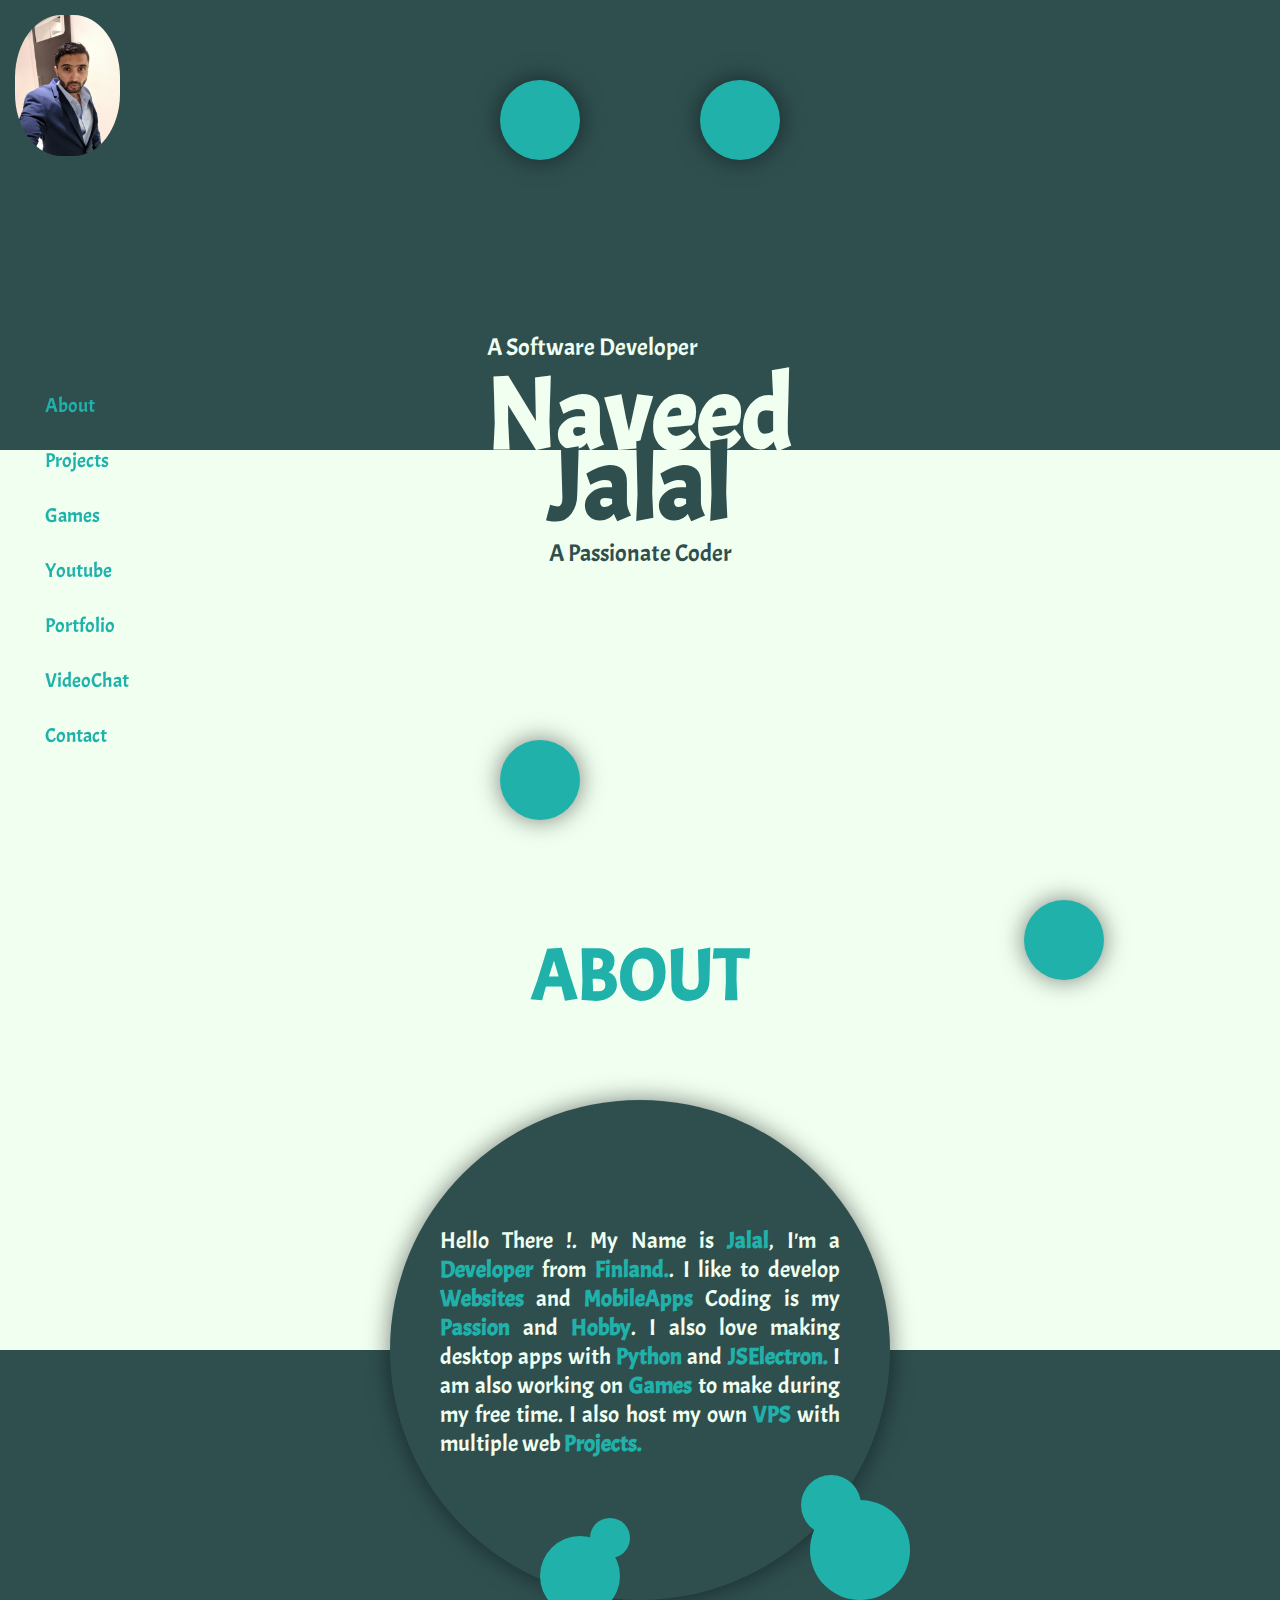
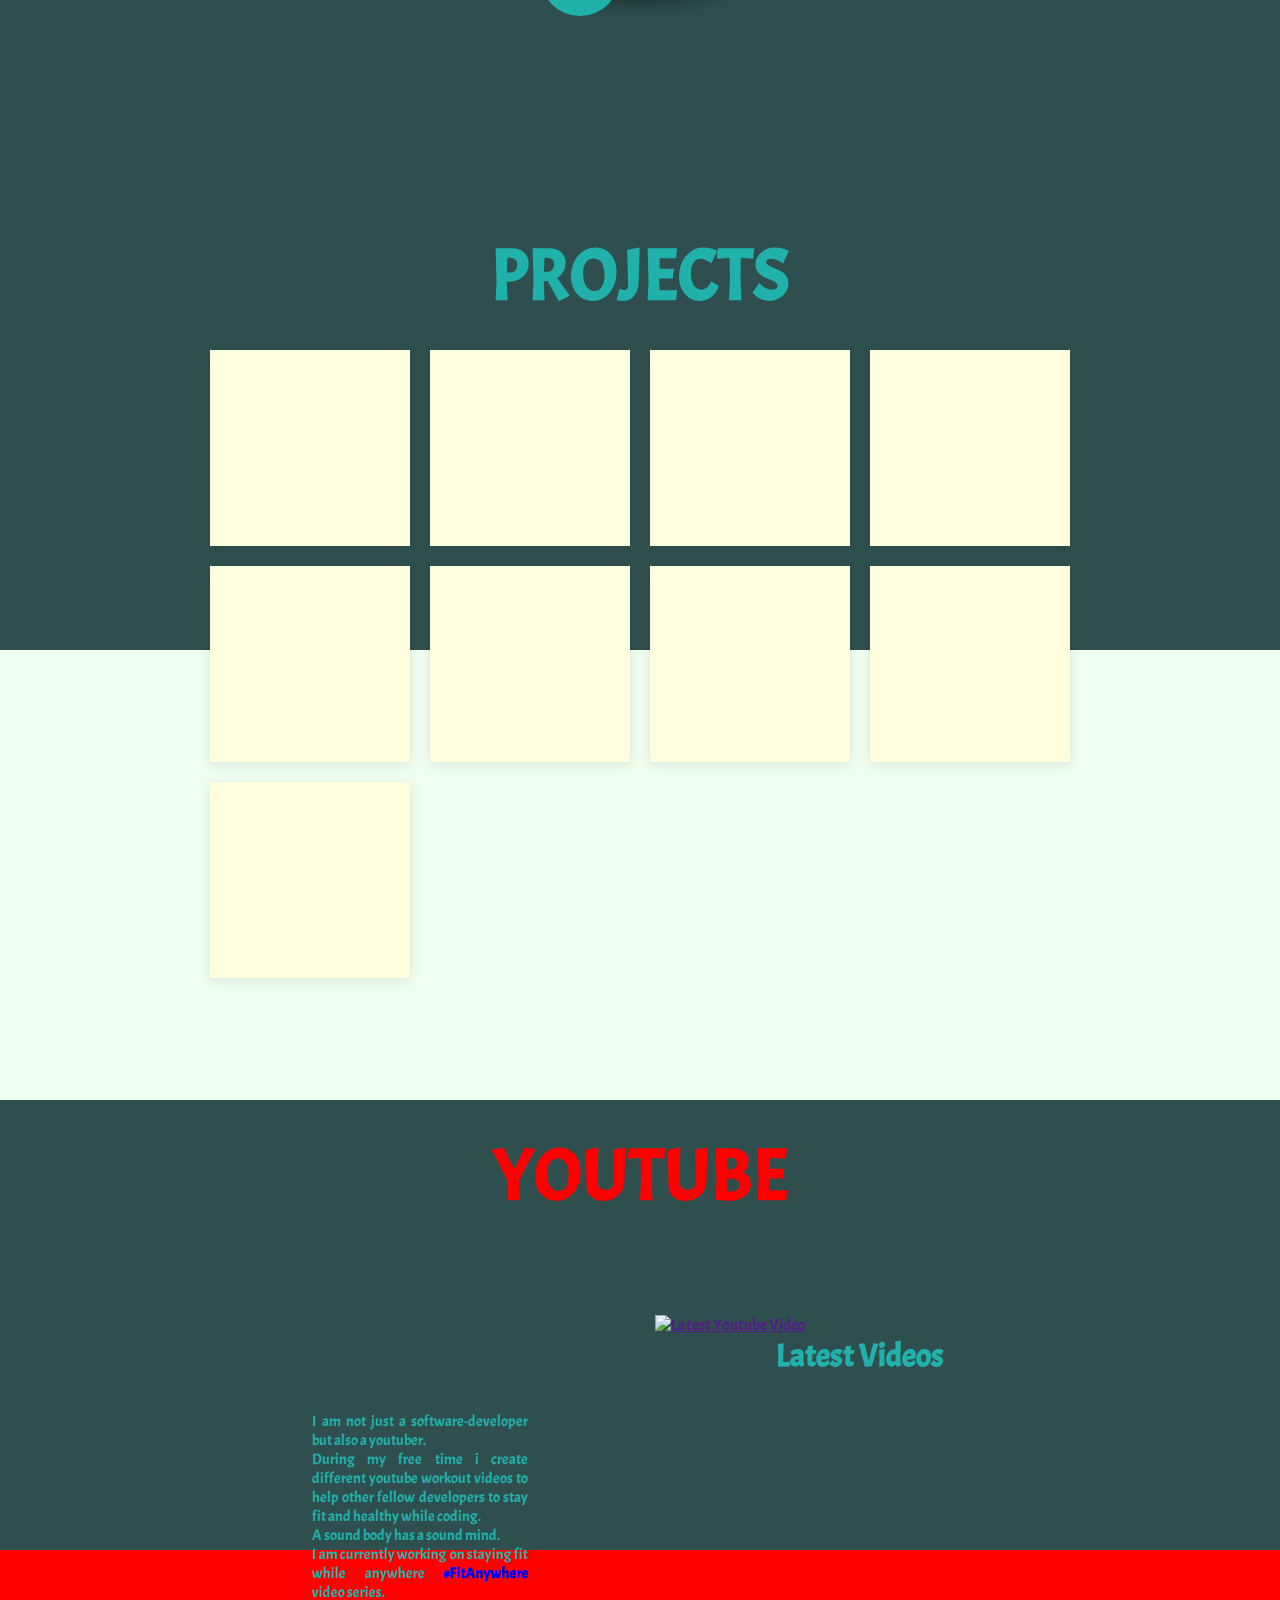
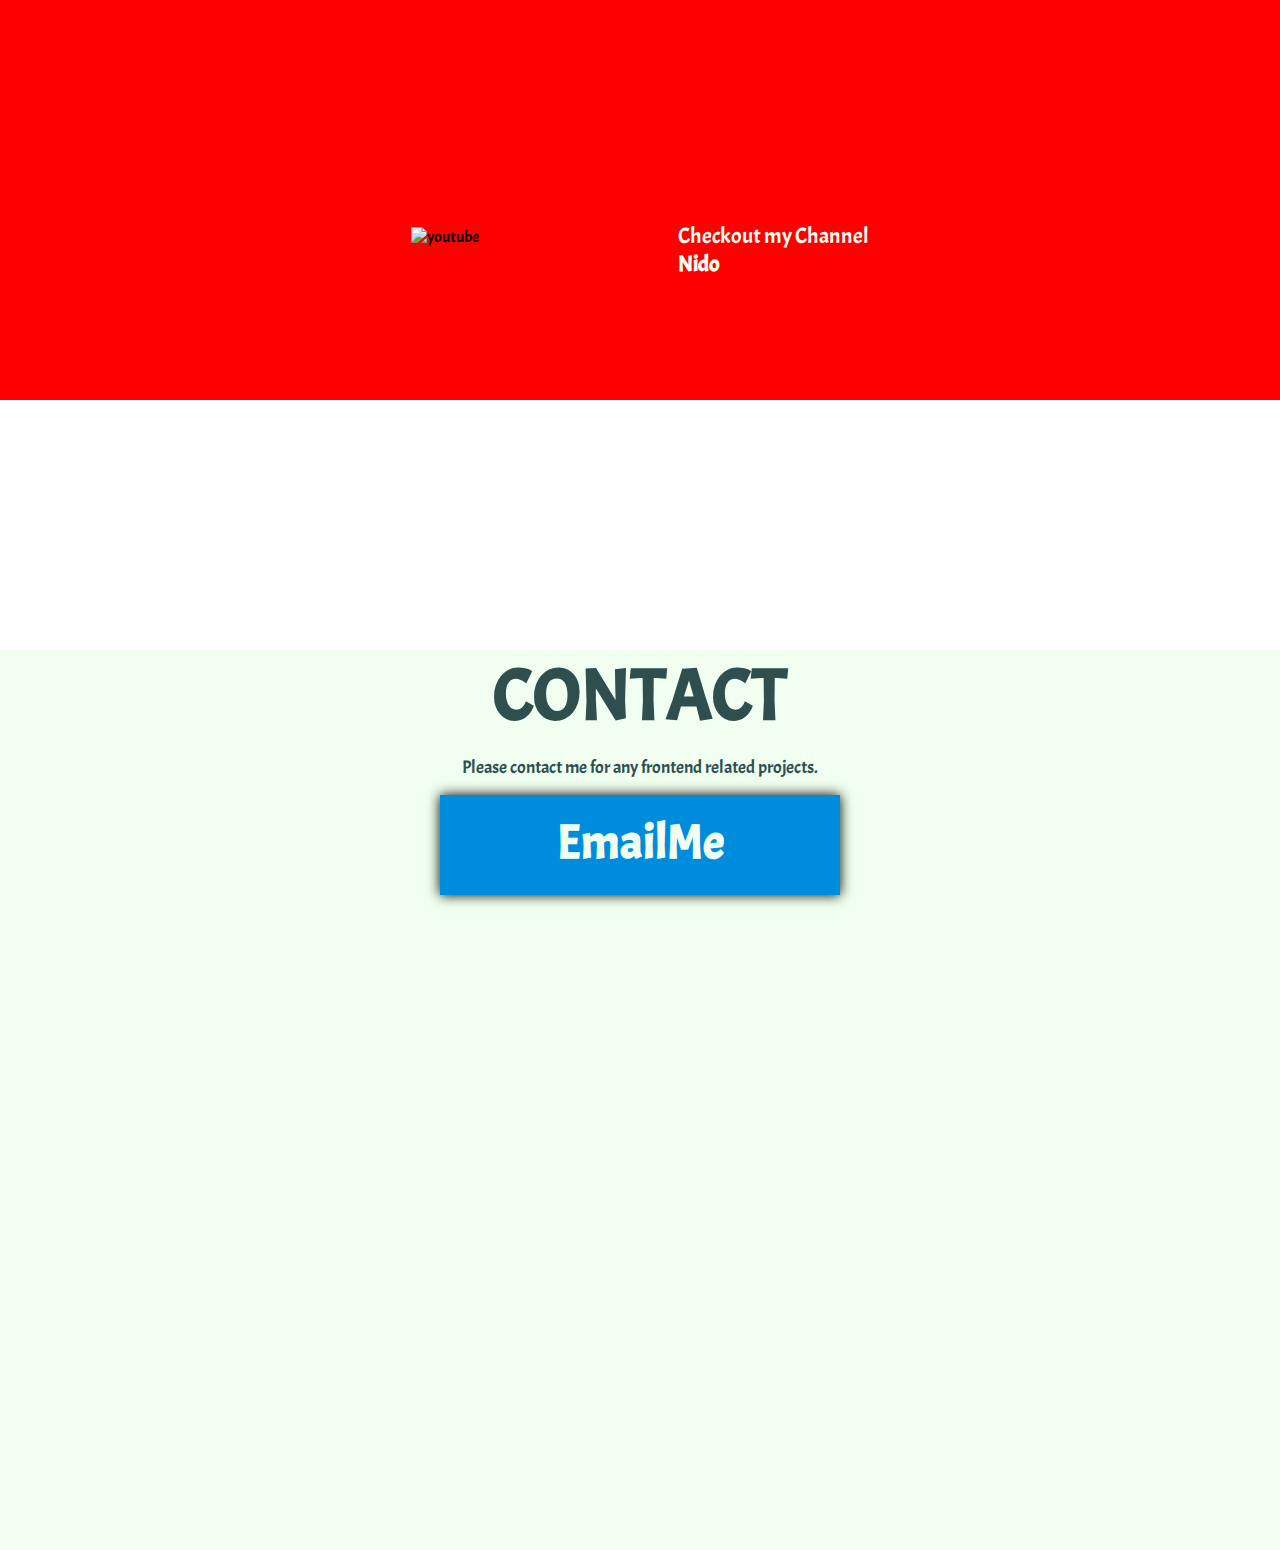
==== commit f9c45057: "Portfolio_link_added" ====
--- a/index.html
+++ b/index.html
@@ -17,10 +17,10 @@
     <nav class="navbar">
         <a href="https://www.linkedin.com/in/jalalnaveed/" class="navbar__link">About</a>
         <a href="#projects" class="navbar__link">Projects</a>
-        <a href="#" class="navbar__link">Games</a>
-        <a href="https://www.youtube.com/channel/UCjbCbxjOFMat-D_lZ8atgcg" class="navbar__link">Youtube</a>
-        <a href="https://media-exp1.licdn.com/media/AAYUAgR3AAgAAQAAAAAAADHBaIXjFEA9RyOfC7z42BXDLw.png" class="navbar__link">Resume</a>
-        <a href="https://discord.gg/VKcAu6X5" class="navbar__link">VideoChat</a>
+        <a href="https://www.youtube.com/channel/UCjbCbxjOFMat-D_lZ8atgcg" class="navbar__link">Games</a>
+        <a href="https://www.youtube.com/channel/UCNft3KKtMNVS1JLCooZWqMw" class="navbar__link">Youtube</a>
+        <a href="https://github.com/Nido89" class="navbar__link">Portfolio</a>
+        <a href="https://koji.to/nidospartan" class="navbar__link">VideoChat</a>
         <a href="#contact" class="navbar__link">Contact</a>
     </nav>
 
@@ -69,10 +69,10 @@
         </div>
 
         <div class="social-media-icons">
-            <div class="icon youtube"></div>
-            <div class="icon facebook"></div>
-            <div class="icon instagram"></div>
-            <div class="icon tiktok"></div>
+            <a href="https://www.youtube.com/channel/UCjbCbxjOFMat-D_lZ8atgcg" class="fa fa-youtube"><div class="icon youtube"></div></a>
+            <a href="https://www.facebook.com/naveed.jalal" class="fa fa-facebook"><div class="icon facebook"></div></a>
+            <a href="https://www.linkedin.com/in/jalalnaveed/" class="fa fa-linkedin"><div class="icon linkedin"></div></a>
+            <a href="https://www.tiktok.com/@nidospartan" class="fa fa-tiktok"><div class="icon tiktok"></div></a>
         </div>
     </section>
 
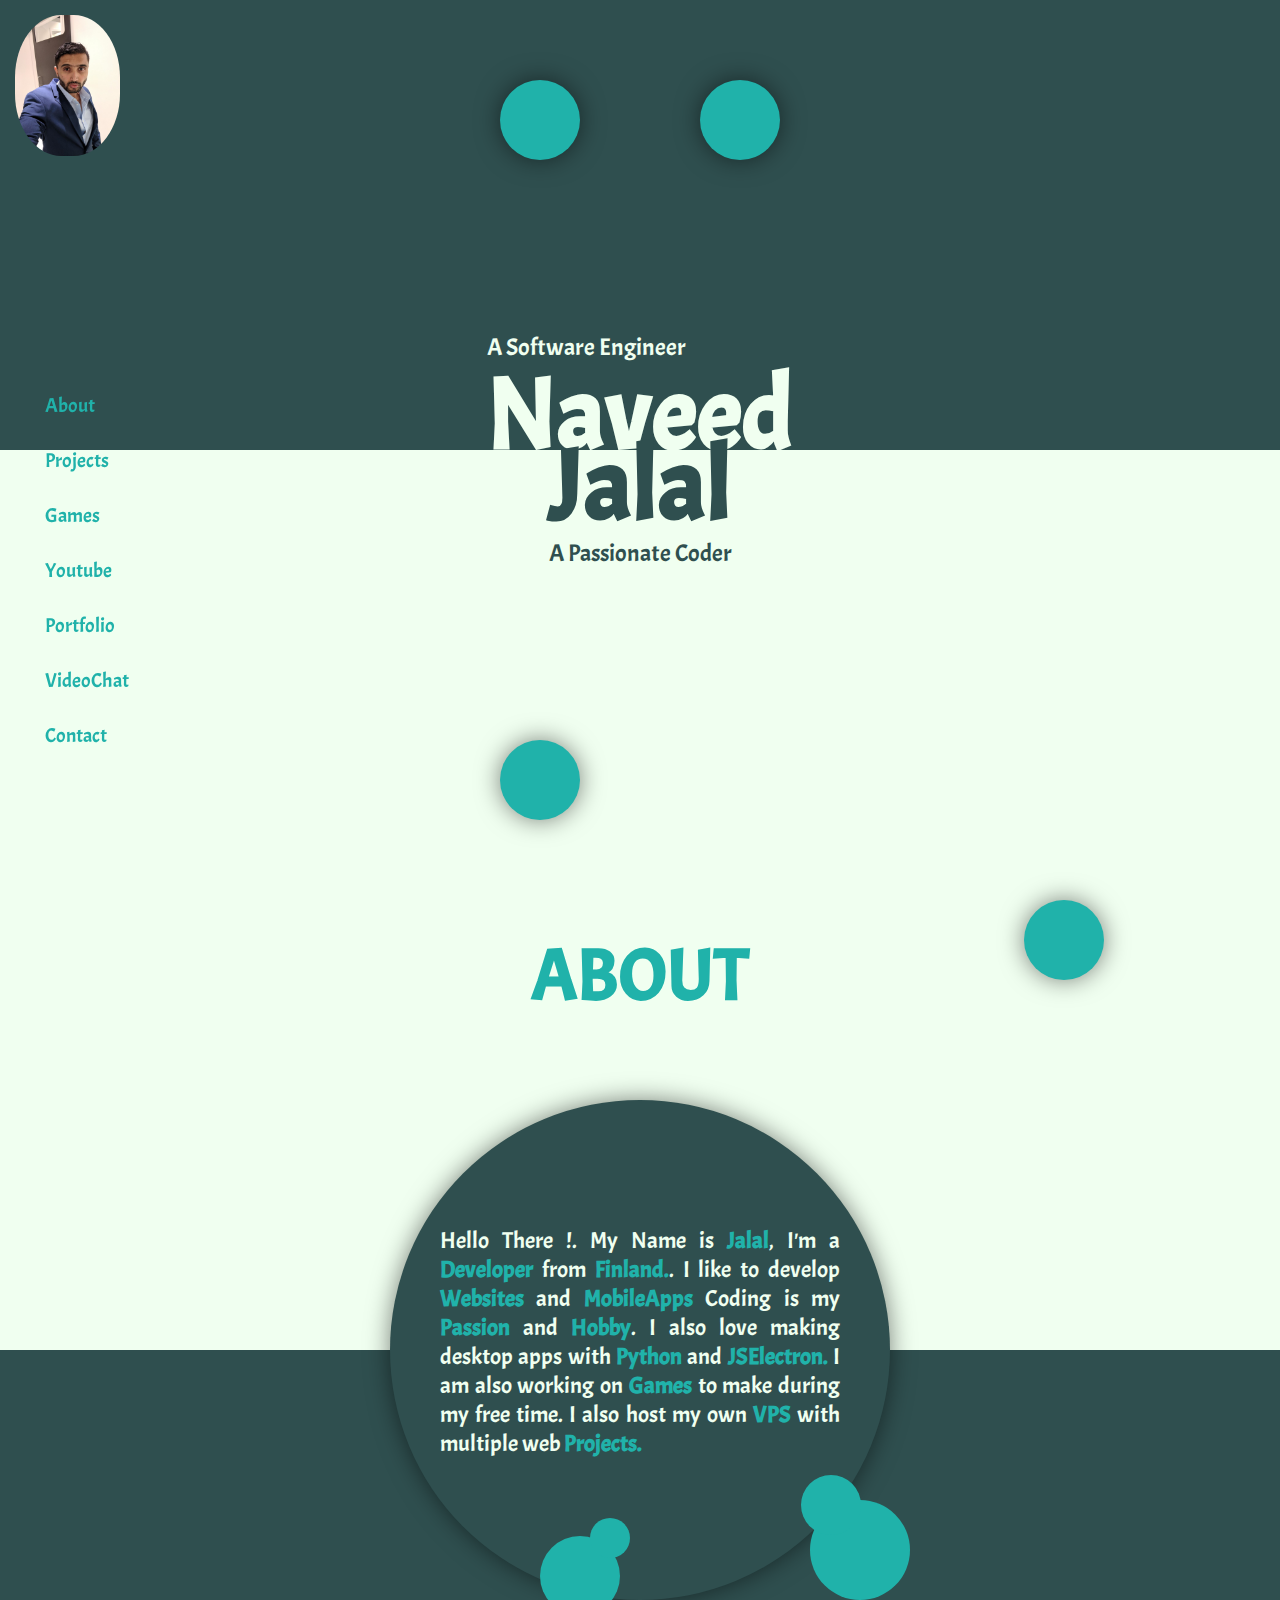
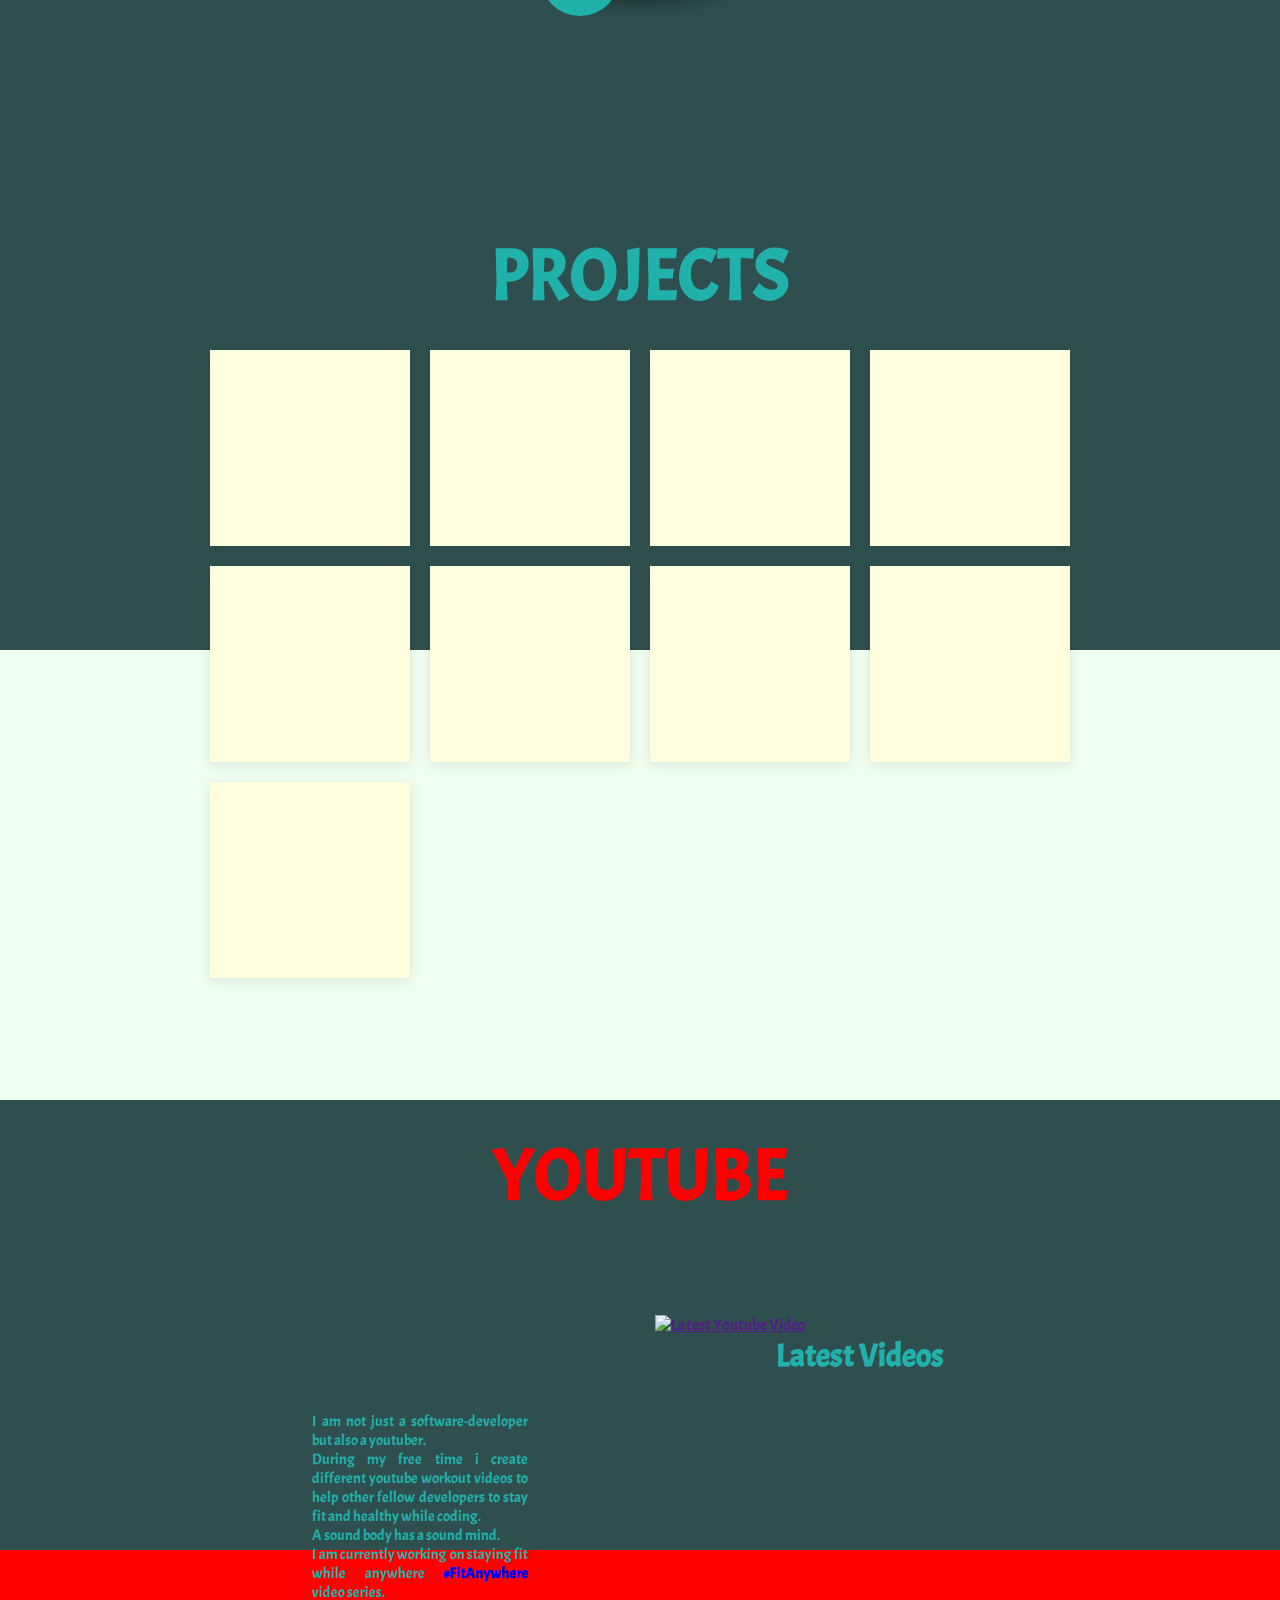
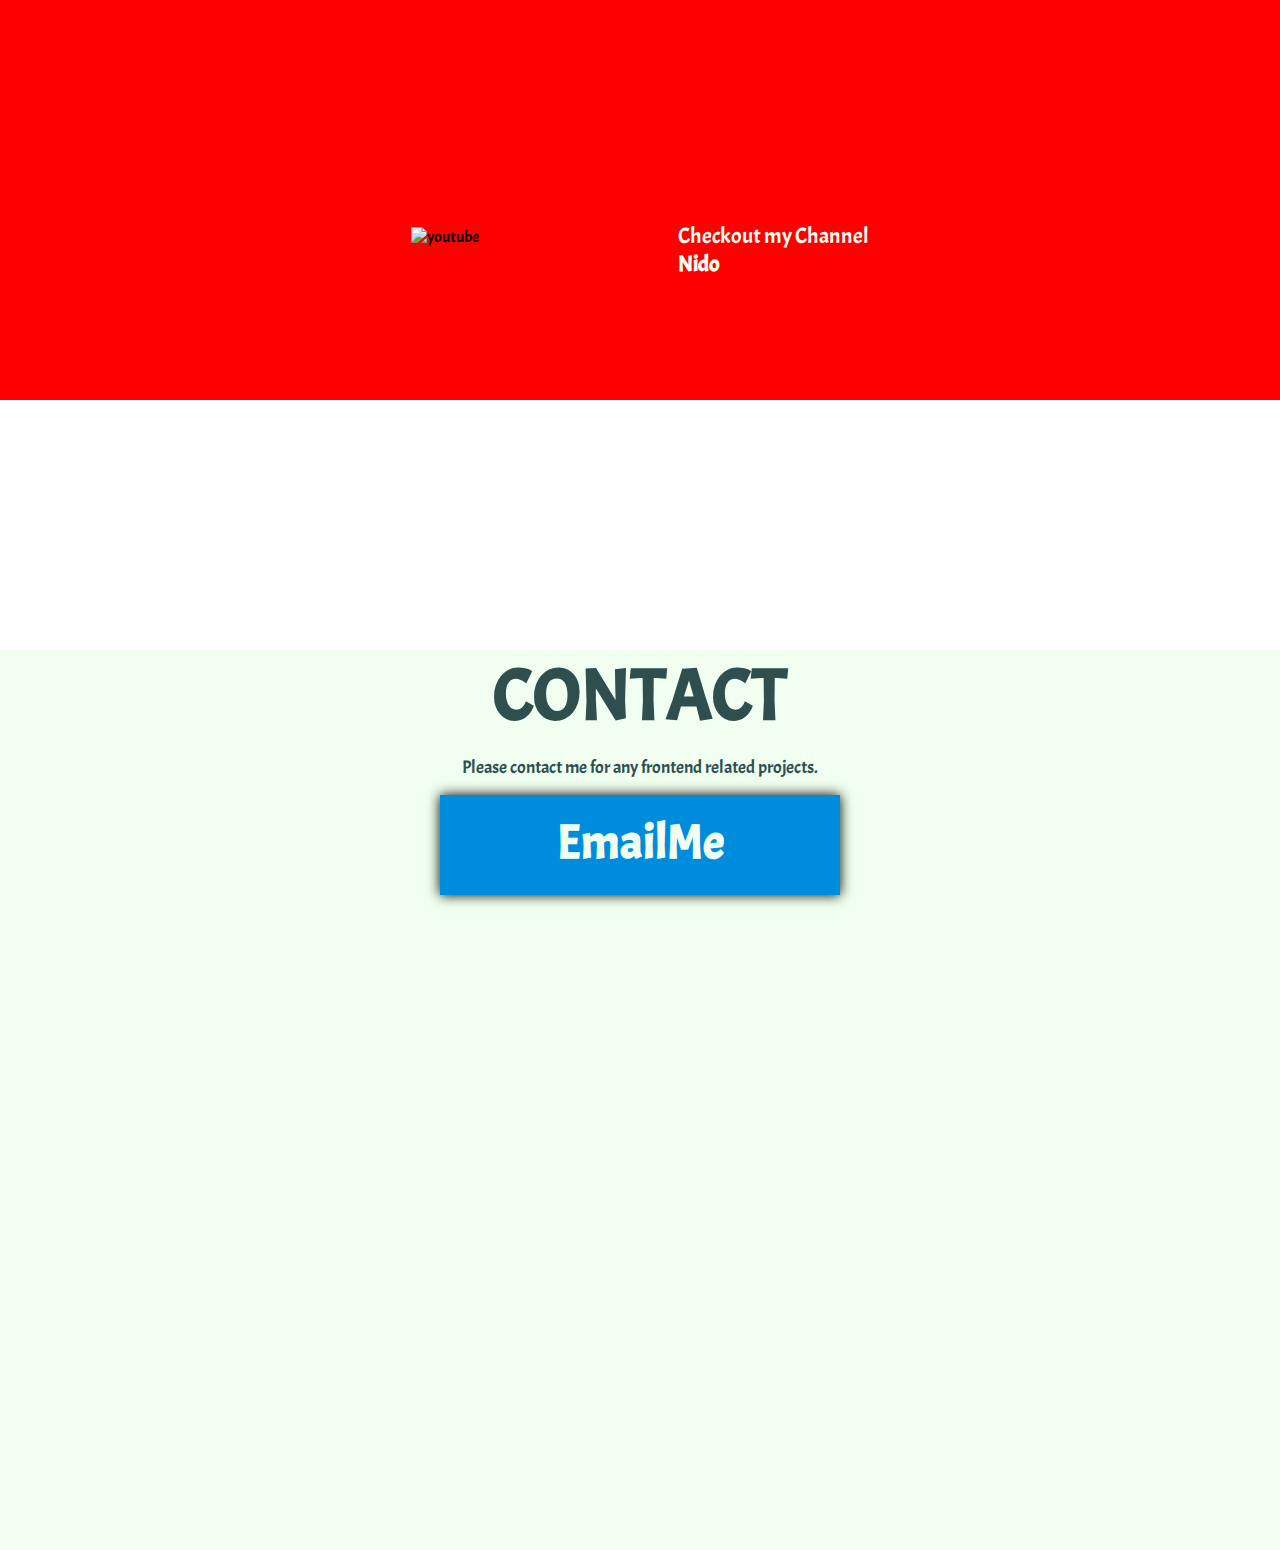
==== commit 1f9ce280: "Update index.html" ====
--- a/index.html
+++ b/index.html
@@ -15,11 +15,11 @@
 
 <body>
     <nav class="navbar">
-        <a href="https://www.linkedin.com/in/jalalnaveed/" class="navbar__link">About</a>
+        <a href="#about" class="navbar__link">About</a>
         <a href="#projects" class="navbar__link">Projects</a>
         <a href="https://www.youtube.com/channel/UCjbCbxjOFMat-D_lZ8atgcg" class="navbar__link">Games</a>
         <a href="https://www.youtube.com/channel/UCNft3KKtMNVS1JLCooZWqMw" class="navbar__link">Youtube</a>
-        <a href="https://github.com/Nido89" class="navbar__link">Portfolio</a>
+        <a href="https://app.pluralsight.com/profile/jalal-syednaveed" class="navbar__link">Portfolio</a>
         <a href="https://koji.to/nidospartan" class="navbar__link">VideoChat</a>
         <a href="#contact" class="navbar__link">Contact</a>
     </nav>
@@ -37,7 +37,7 @@
                 </div>
             </label>
             <div class="title-container">
-                <h2 class="sub-title top">A Software Developer</h2>
+                <h2 class="sub-title top">A Software Engineer</h2>
                 <h1 class="title"></h1>
                 <span class="dark">Naveed</span>
                 <span class="primary">Jalal</span>
